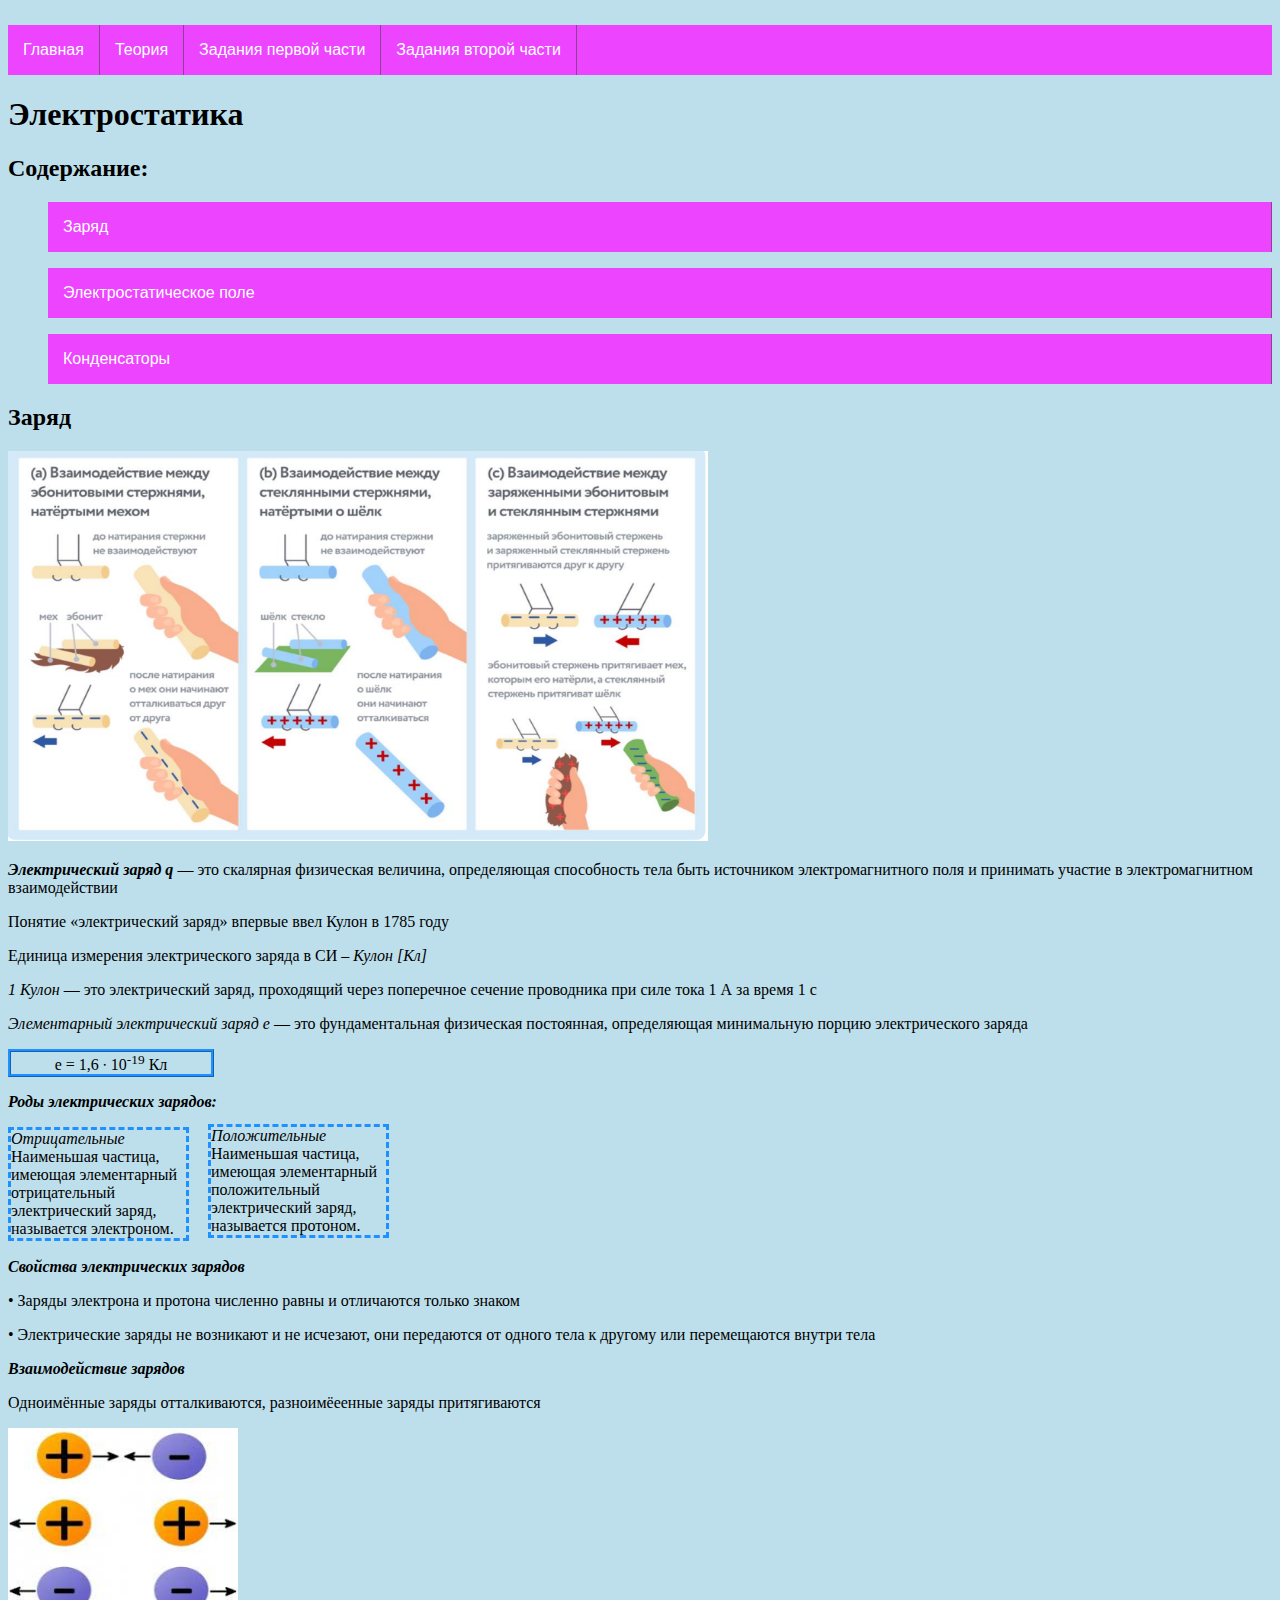
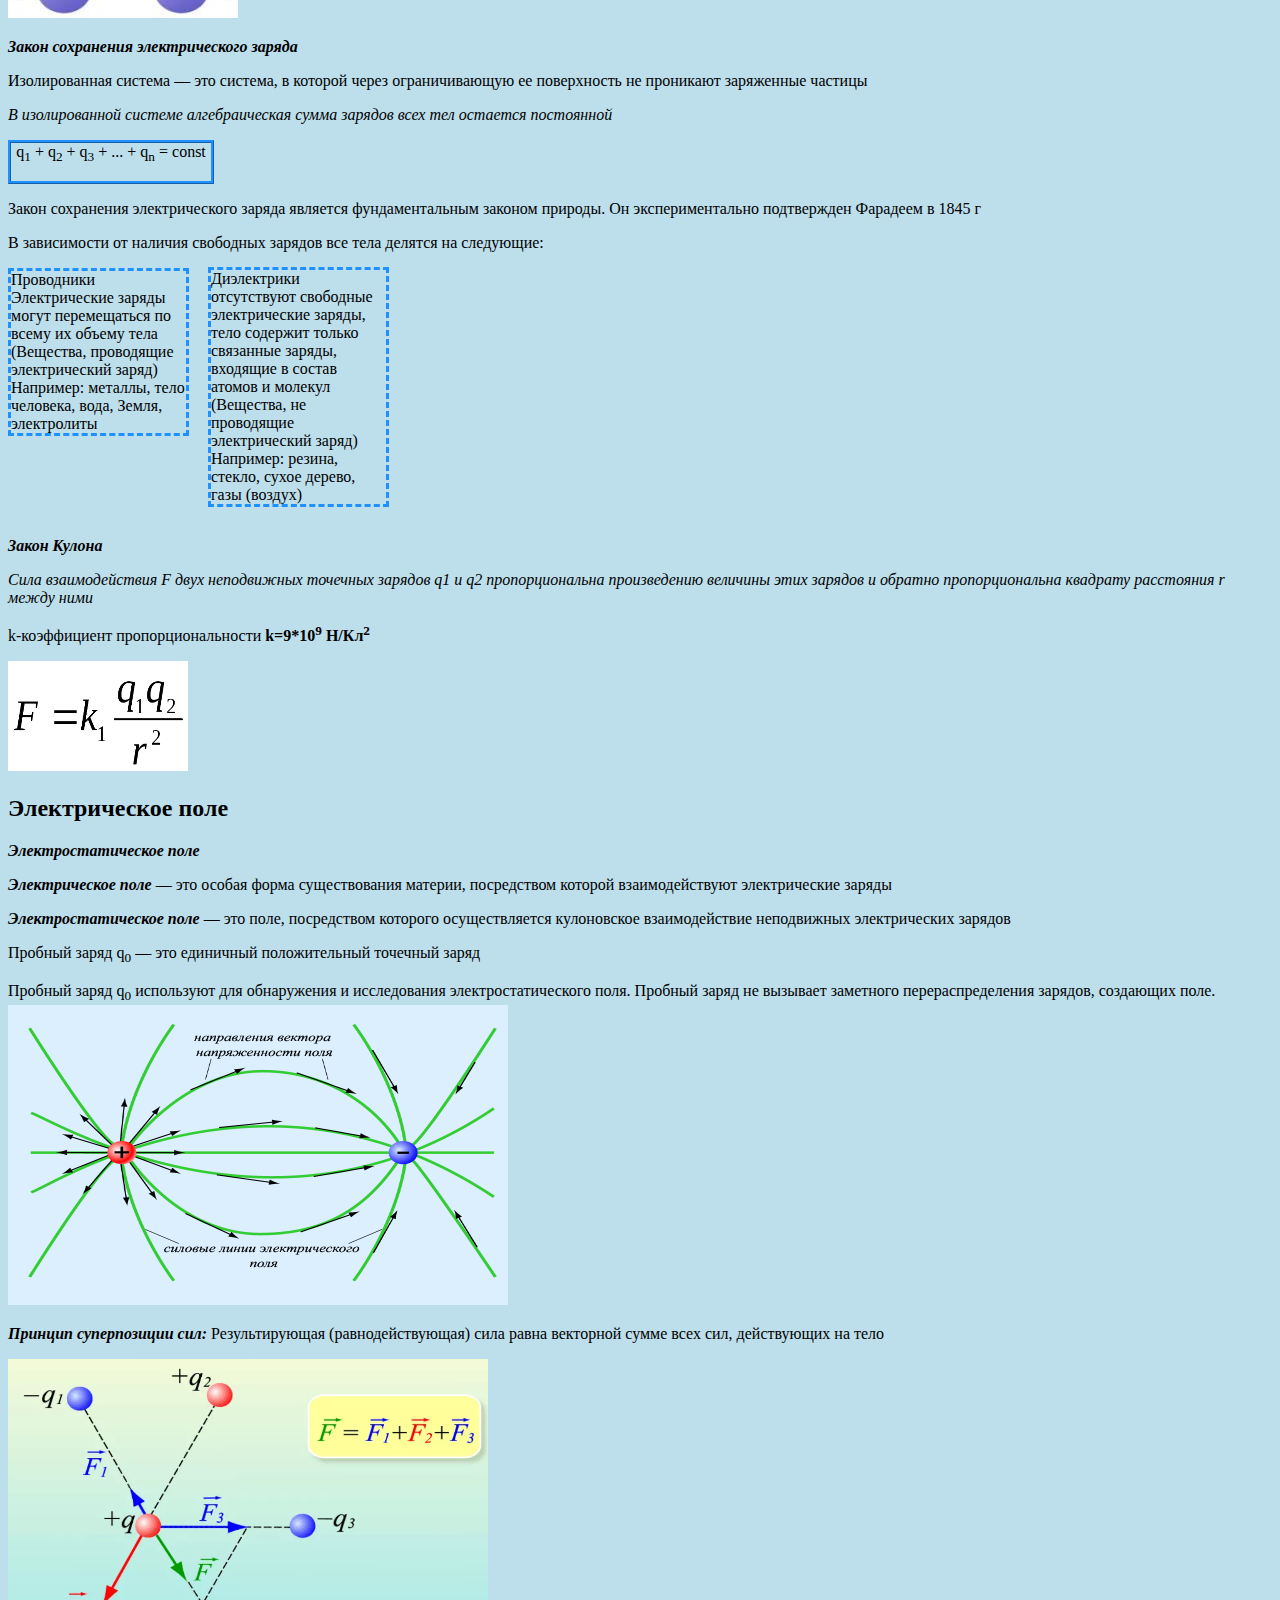
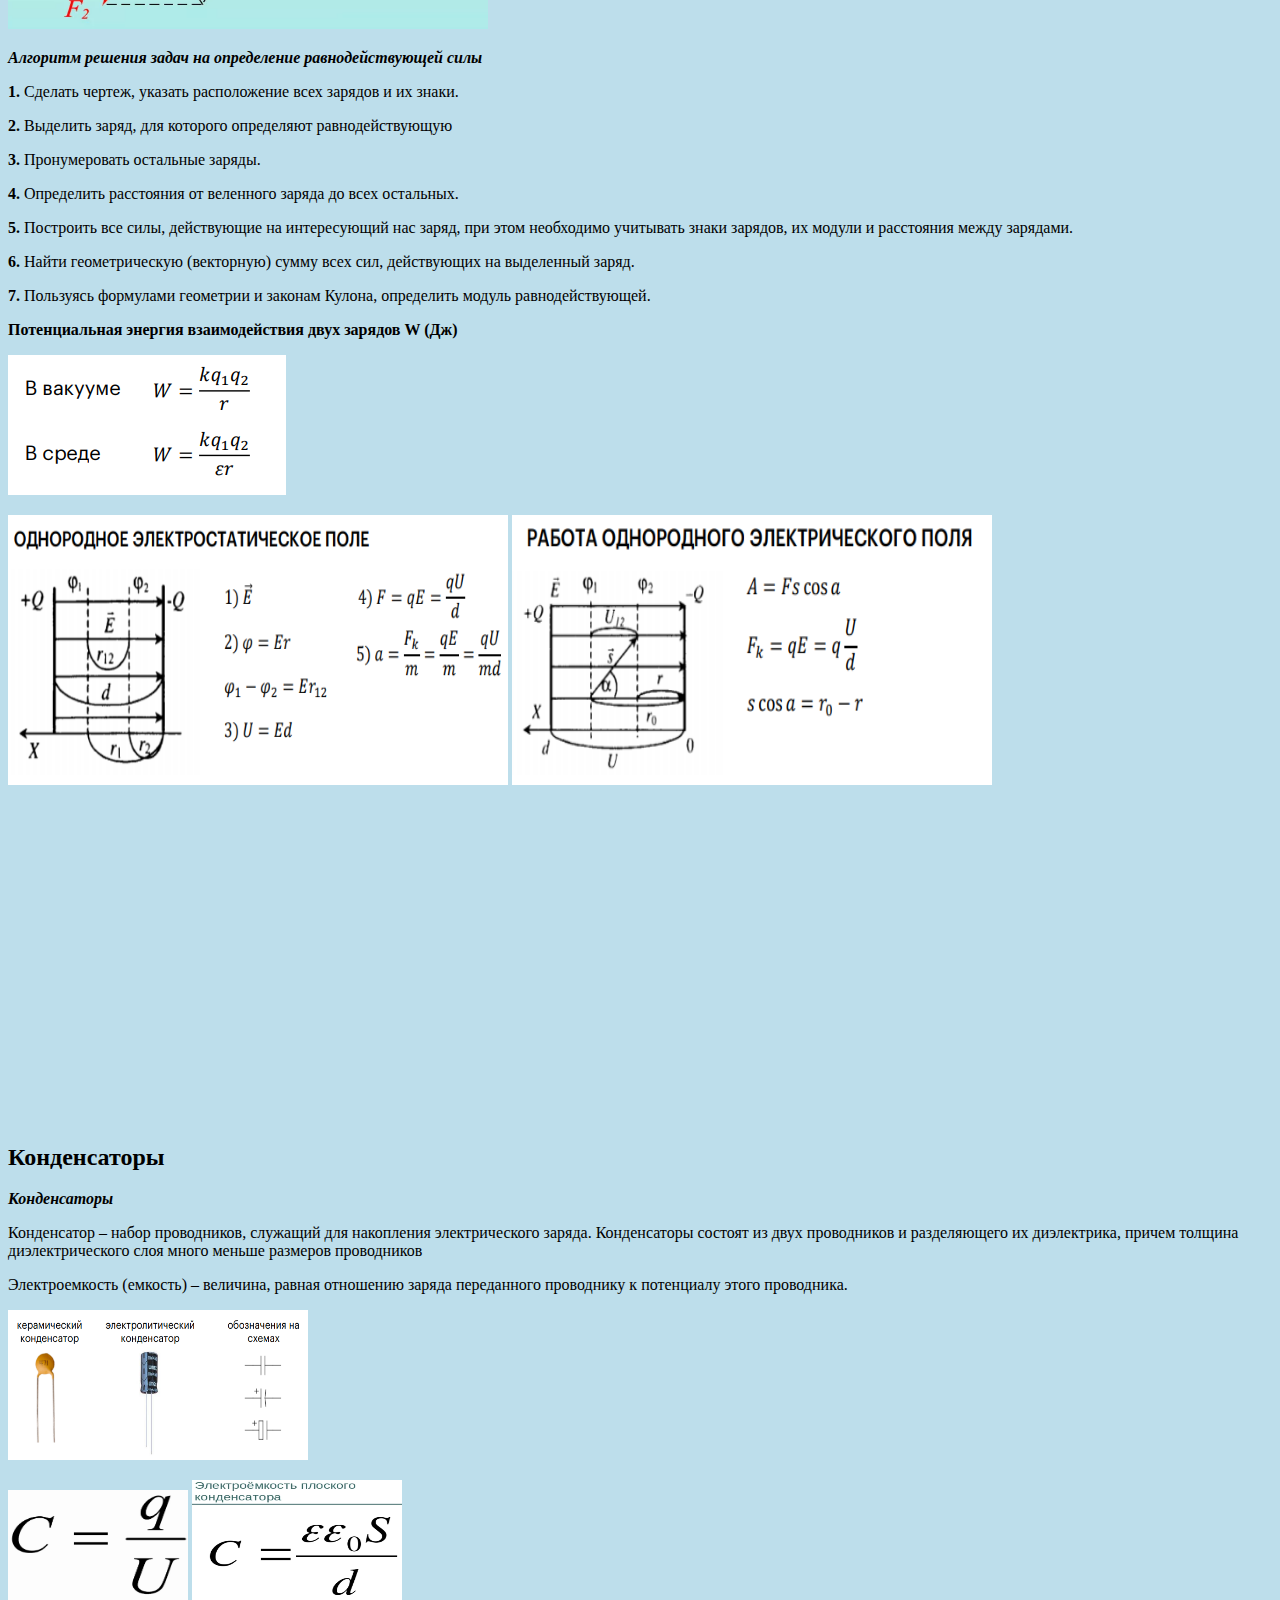
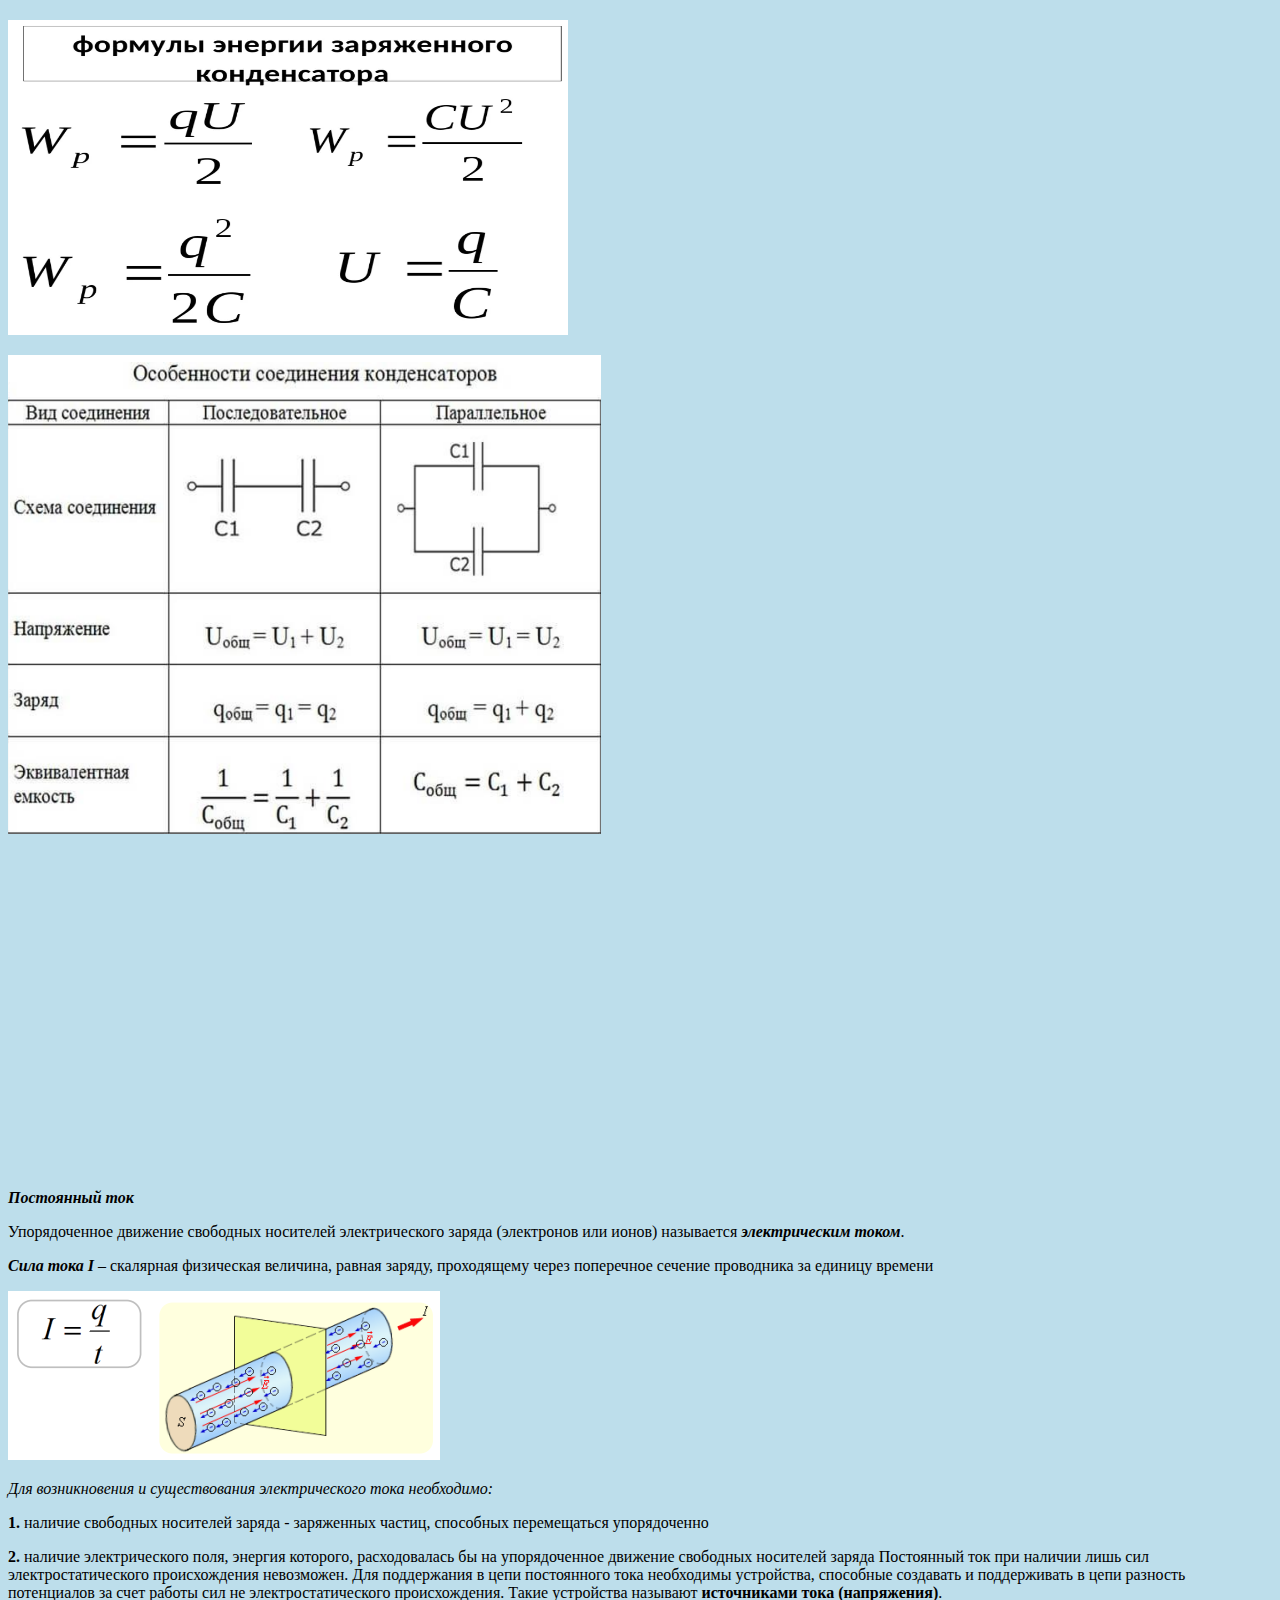
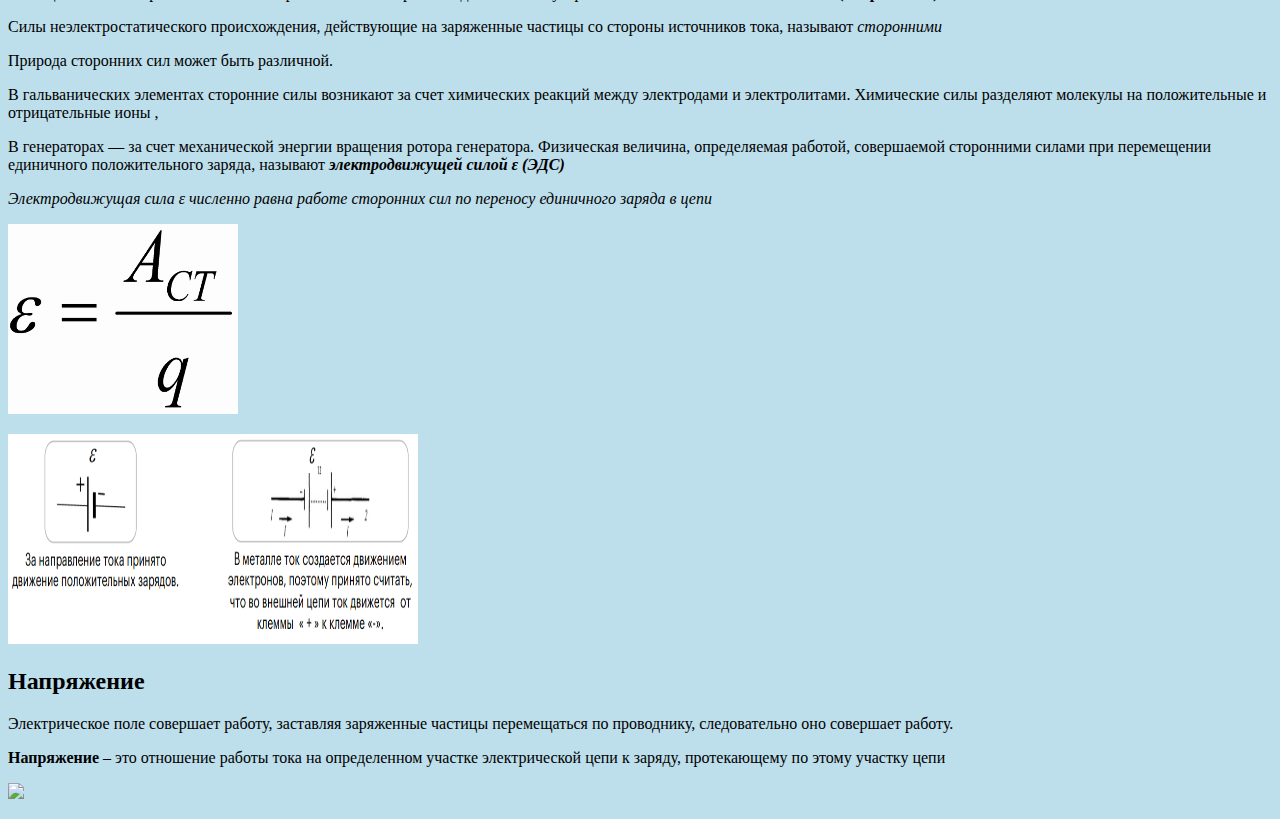
==== index1.html @ 97a40010 "Update index1.html" ====
<!DOCTYPE html>
<html>
<head>
    <meta http-equiv="Content-Type" content="text/html; charset=utf-8"> 
    <title>Теория по электричеству</title>
    <link rel="stylesheet" href="style.css">
</head>
<body> 
<ul id="navbar">
        <li><a href="index.html">Главная</a></li>
        <li><a href="index1.html">Теория</a></li>
        <li><a href="index2.html">Задания первой части</a></li>
        <li><a href="index3.html">Задания второй части</a></li>
    </ul>
    <h1>Электростатика</h1>
  <link rel="stylesheet" href="style1.css">
  <h2>Содержание:</h2>
  <ol>
    <p><a href="#zar">Заряд</a>
    <p><a href="#elic">Электростатическое поле</a>
    <p><a href="#kond">Конденсаторы</a>
  </ol>
   <p> <h2 id="zar">Заряд</h2>
<p><img src="электростатика 1.png" width="700" height="390">
<p><em><b>Электрический заряд q</b></em> — это скалярная физическая величина, определяющая
способность тела быть источником электромагнитного поля и принимать участие в
электромагнитном взаимодействии</p>
    <p>Понятие «электрический заряд» впервые ввел Кулон в 1785 году</p>
<p>Единица измерения электрического заряда в СИ – <em>Кулон [Кл]</em>
<p><em>1 Кулон</em> — это электрический заряд, проходящий через
поперечное сечение проводника при силе тока 1 А за время 1 с</p>
<p><em>Элементарный электрический заряд e</em> — это фундаментальная физическая постоянная,
определяющая минимальную порцию электрического заряда
    <p style="border:3px #1E90FF ridge; width: 200px; text-align:center;"> 
        е = 1,6 ∙ 10<sup>-19</sup> Кл </p> 
 <p style="align:center;"><em><b>Роды электрических зарядов:</b></em></p>
<p style="border:3px #1E90FF  dashed; width:175px;">
    <em>Отрицательные</em>
Наименьшая частица, имеющая элементарный отрицательный электрический заряд, называется электроном.</p>
<div class="max">
<p style="border:3px #1E90FF  dashed; width:175px;">
    <em>Положительные</em>
Наименьшая частица, имеющая элементарный положительный электрический заряд, называется протоном. </p> </div>
    <p> <em><b>Свойства электрических зарядов</b></em>
<p>• Заряды электрона и протона численно равны и отличаются только знаком
<p>• Электрические заряды не возникают и не исчезают, они передаются от одного тела
к другому или перемещаются внутри тела
    <p> <em><b> Взаимодействие зарядов</b></em>
    <p>Одноимённые заряды отталкиваются, разноимёеенные заряды притягиваются</p>
    <p><img src="заряд.jpg" width="230" height="190"></p>
<p><em><b>Закон сохранения электрического заряда</b></em>
<p>Изолированная система — это система, в которой через ограничивающую ее поверхность не проникают заряженные частицы<p>
<p><em>В изолированной системе алгебраическая сумма зарядов всех тел остается постоянной</em></p>
    <div class="formula">
        q<sub>1</sub> +  q<sub>2</sub> + q<sub>3</sub> + ... +  q<sub>n</sub> = const </p>
    </div>
<p> Закон сохранения электрического заряда является фундаментальным законом природы.
    Он экспериментально подтвержден Фарадеем в 1845 г</p>
<p> В зависимости от наличия свободных зарядов все тела делятся на следующие:</p>
<p style="border:3px #1E90FF  dashed; width:175px;"> 
        Проводники
Электрические заряды могут перемещаться по всему их объему
тела (Вещества, проводящие электрический заряд)
Например: металлы, тело человека, вода, Земля, электролиты 
        <div class="di">
    <p style="border:3px #1E90FF  dashed; width:175px;"> 
        Диэлектрики
    отсутствуют свободные электрические заряды, тело содержит
только связанные заряды, входящие в состав атомов и молекул
(Вещества, не проводящие электрический заряд)
Например: резина, стекло, сухое дерево, газы (воздух) </div>
 <p><em><b>Закон Кулона</b></em>
     <p><em> Сила взаимодействия F двух неподвижных точечных зарядов q1 и q2
пропорциональна произведению величины этих зарядов и обратно
         пропорциональна квадрату расстояния r между ними </em></p>
    <p>k-коэффициент пропорциональности <b>k=9*10<sup>9</sup> Н/Кл<sup>2</sup></b></p>
<img src="Кулон.png" width="180" height="110"></p>
    <h2 id="elic">Электрическое поле</h2>
    <p><em><b>Электростатическое поле </b></em>
    <p><em><b>Электрическое поле</b></em> — это особая форма существования материи, посредством которой
взаимодействуют электрические заряды
<p><em><b>Электростатическое поле</b></em> — это поле, посредством которого осуществляется
кулоновское взаимодействие неподвижных электрических зарядов
<p>Пробный заряд q<sub>0</sub> — это единичный положительный точечный заряд
    <p>Пробный заряд q<sub>0</sub> используют для
обнаружения и исследования
электростатического поля.
Пробный заряд не вызывает заметного
перераспределения зарядов, создающих поле.
<img src="напр2.png" width="500" height="300">
    <p><b><em>Принцип суперпозиции сил:</b></em> Результирующая (равнодействующая) сила равна векторной
сумме всех сил, действующих на тело
        <p><img src="принцип.png" width="480" height="270"></p>
    <p><em><b>Алгоритм решения задач на определение равнодействующей силы</b></em>
<p><b>1.</b> Сделать чертеж, указать расположение всех зарядов и их знаки.
<p><b>2.</b> Выделить заряд, для которого определяют равнодействующую
<p><b>3.</b> Пронумеровать остальные заряды.
<p><b>4.</b> Определить расстояния от веленного заряда до всех остальных.
<p><b>5.</b> Построить все силы, действующие на интересующий нас заряд, при этом необходимо
учитывать знаки зарядов, их модули и расстояния между зарядами.
<p><b>6.</b> Найти геометрическую (векторную) сумму всех сил, действующих на выделенный заряд.
<p><b>7.</b> Пользуясь формулами геометрии и законам Кулона, определить модуль
равнодействующей.
    <p><b>Потенциальная энергия взаимодействия двух 
        зарядов W (Дж)</b>
        <p><img src="потенц.png"></p>
   <p> <img src="одн1.png" width="500" height="270">
    <img src="одн2.png" width="480" height="270"> <p>
        <iframe width="560" height="315" src="https://www.youtube.com/embed/lWuOKFhNh_w" title="YouTube video player" frameborder="0" allow="accelerometer; autoplay; clipboard-write; encrypted-media; gyroscope; picture-in-picture; web-share" allowfullscreen></iframe>
        <iframe width="560" height="315" src="https://www.youtube.com/embed/Pi2WvTgN4KA" title="YouTube video player" frameborder="0" allow="accelerometer; autoplay; clipboard-write; encrypted-media; gyroscope; picture-in-picture; web-share" allowfullscreen></iframe>
        <h2 id="kond">Конденсаторы</h2>
        <p><em><b>Конденсаторы</b></em>
            <p>Конденсатор – набор проводников, служащий для накопления электрического заряда. 
                Конденсаторы состоят из двух проводников и разделяющего их диэлектрика, причем толщина диэлектрического слоя много меньше размеров проводников
             <p> Электроемкость (емкость) – величина, равная отношению заряда переданного проводнику к потенциалу этого проводника.
 <p><img src="конденсаторы.png"  width="300" height="150"> <p>
        <p><img src="фор.png" width="180" height="110">
        <img src="плоск.png" width="210" height="120"></p>
        <p><img src="энергия.png" width="560" height="315"></p>
       <p><img src="особенности.png"></p>
        <p><iframe width="560" height="315" src="https://www.youtube.com/embed/MQVqwCCME3Y" title="YouTube video player" frameborder="0" allow="accelerometer; autoplay; clipboard-write; encrypted-media; gyroscope; picture-in-picture; web-share" allowfullscreen></iframe>
        <p><em><b>Постоянный ток</em></b></p>
        <p> Упорядоченное движение свободных носителей электрического заряда (электронов или
ионов) называется <em><b>электрическим током</b></em>.
<p><em><b>Сила тока I </b></em>– скалярная физическая величина, равная заряду, проходящему через
    поперечное сечение проводника за единицу времени</p>
        <p><img src="ст.png"></p>
        <p><em>Для возникновения и существования электрического тока необходимо:</em>
<p><b>1.</b> наличие свободных носителей заряда - заряженных частиц, способных
перемещаться упорядоченно
<p><b>2.</b> наличие электрического поля, энергия которого, расходовалась бы на
упорядоченное движение свободных носителей заряда
Постоянный ток при наличии лишь сил электростатического происхождения
невозможен.
Для поддержания в цепи постоянного тока необходимы устройства, способные
создавать и поддерживать в цепи разность потенциалов за счет работы сил не
электростатического происхождения.
    Такие устройства называют <b>источниками тока (напряжения)</b>.
    <p>Силы неэлектростатического происхождения, действующие на заряженные частицы со
        стороны источников тока, называют <em>сторонними</em>
    <p>Природа сторонних сил может быть различной.
<p>В гальванических элементах сторонние силы возникают за счет химических реакций между
электродами и электролитами. Химические силы разделяют молекулы на положительные и
отрицательные ионы ,
<p>В генераторах — за счет механической энергии вращения ротора генератора.
    Физическая величина, определяемая работой, совершаемой сторонними силами при
перемещении единичного положительного заряда, называют <em><b>электродвижущей силой ε
    (ЭДС)</b></em>
<p><em>Электродвижущая сила ε численно равна работе сторонних сил по переносу единичного
    заряда в цепи</em></p>
       <p><img src="эдс.png" width="230" height="190">
            <p><img src="ист.png" width="410" height="210"></p>
<h2>Напряжение</h2>
<p>Электрическое поле совершает работу, заставляя заряженные частицы перемещаться по
проводнику, следовательно оно совершает работу.
<p><b>Напряжение</b> – это отношение работы тока на определенном участке электрической цепи
к заряду, протекающему по этому участку цепи
      <p><img src="наф.png">
 </body>
</html>
---- style.css ----
body{
  background:hsl(196, 53%, 83%);
}

ul {
  list-style: none; /*убираем маркеры списка*/
  margin: 0; /*убираем отступы*/
  padding-left: 0; /*убираем отступы*/
  margin-top:25px; /*делаем отступ сверху*/
  background:#ec44ff; /*добавляем фон всему меню (заменив этот параметр, вы поменяете цвет всего меню)*/
  height: 50px; /*задаем высоту*/
}
a {
  text-decoration: none; /*убираем подчеркивание текста ссылок*/
  background:#ec44ff; /*добавляем фон к пункту меню (заменив этот параметр, вы поменяете цвет всех пунктов меню)*/
  color:#fff; /*меняем цвет ссылок*/
  padding:0px 15px; /*добавляем отступ*/
  font-family: arial; /*меняем шрифт*/
  line-height:50px; /*ровняем меню по вертикали*/
  display: block; 
  border-right: 1px solid #89448e; /*добавляем бордюр справа*/
  -moz-transition: all 0.3s 0.01s ease; /*делаем плавный переход*/
  -o-transition: all 0.3s 0.01s ease;
  -webkit-transition: all 0.3s 0.01s ease;
}
a:hover {
  background:#c409c7;/*добавляем эффект при наведении*/
}
li {
  float:left; /*Размещаем список горизонтально для реализации меню*/
}
text {
  <font face="Verdana" size="8">
  <font>
}
.di {
  margin: -185px 200px 30px
}
.pol {
  margin: -306x 400px 20px
}

.max {
  margin: -133px 200px 20px
}
.formula {
  border:3px #1E90FF ridge; 
  width: 200px; 
  text-align:center;
}
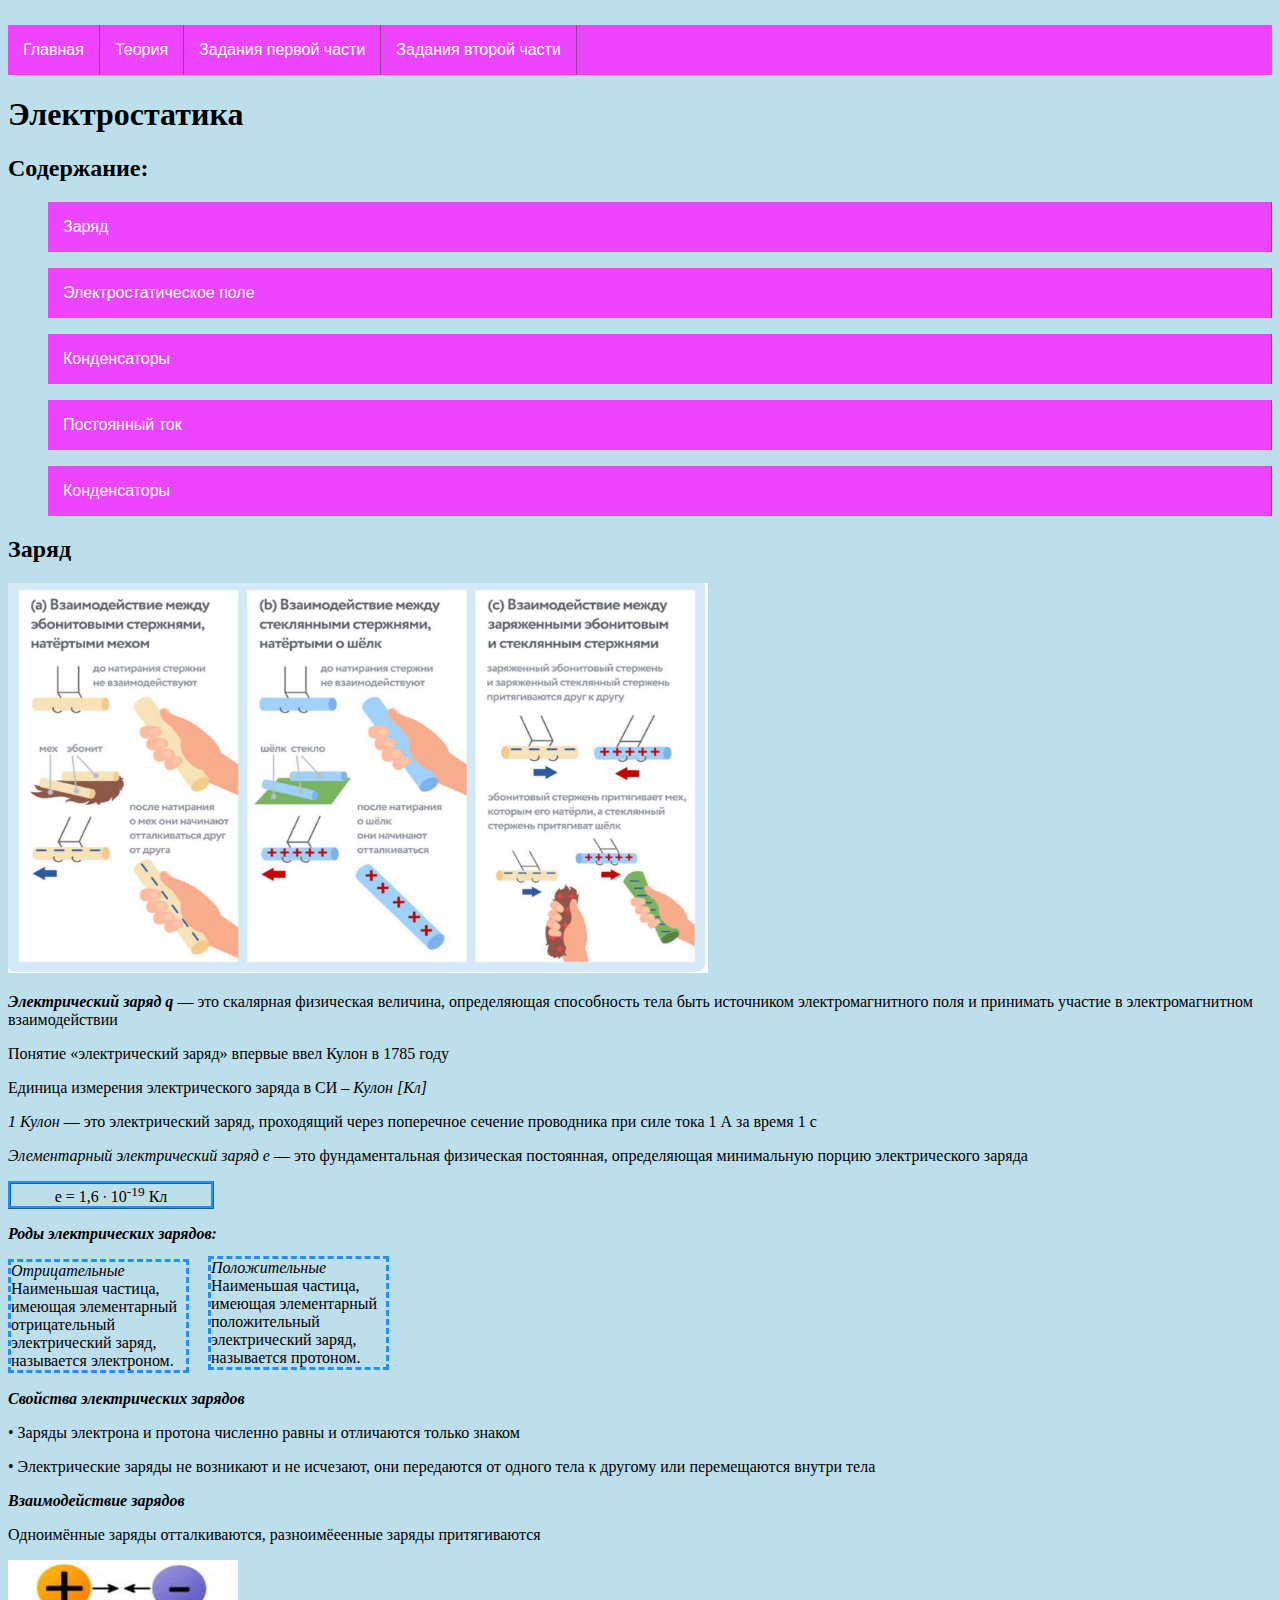
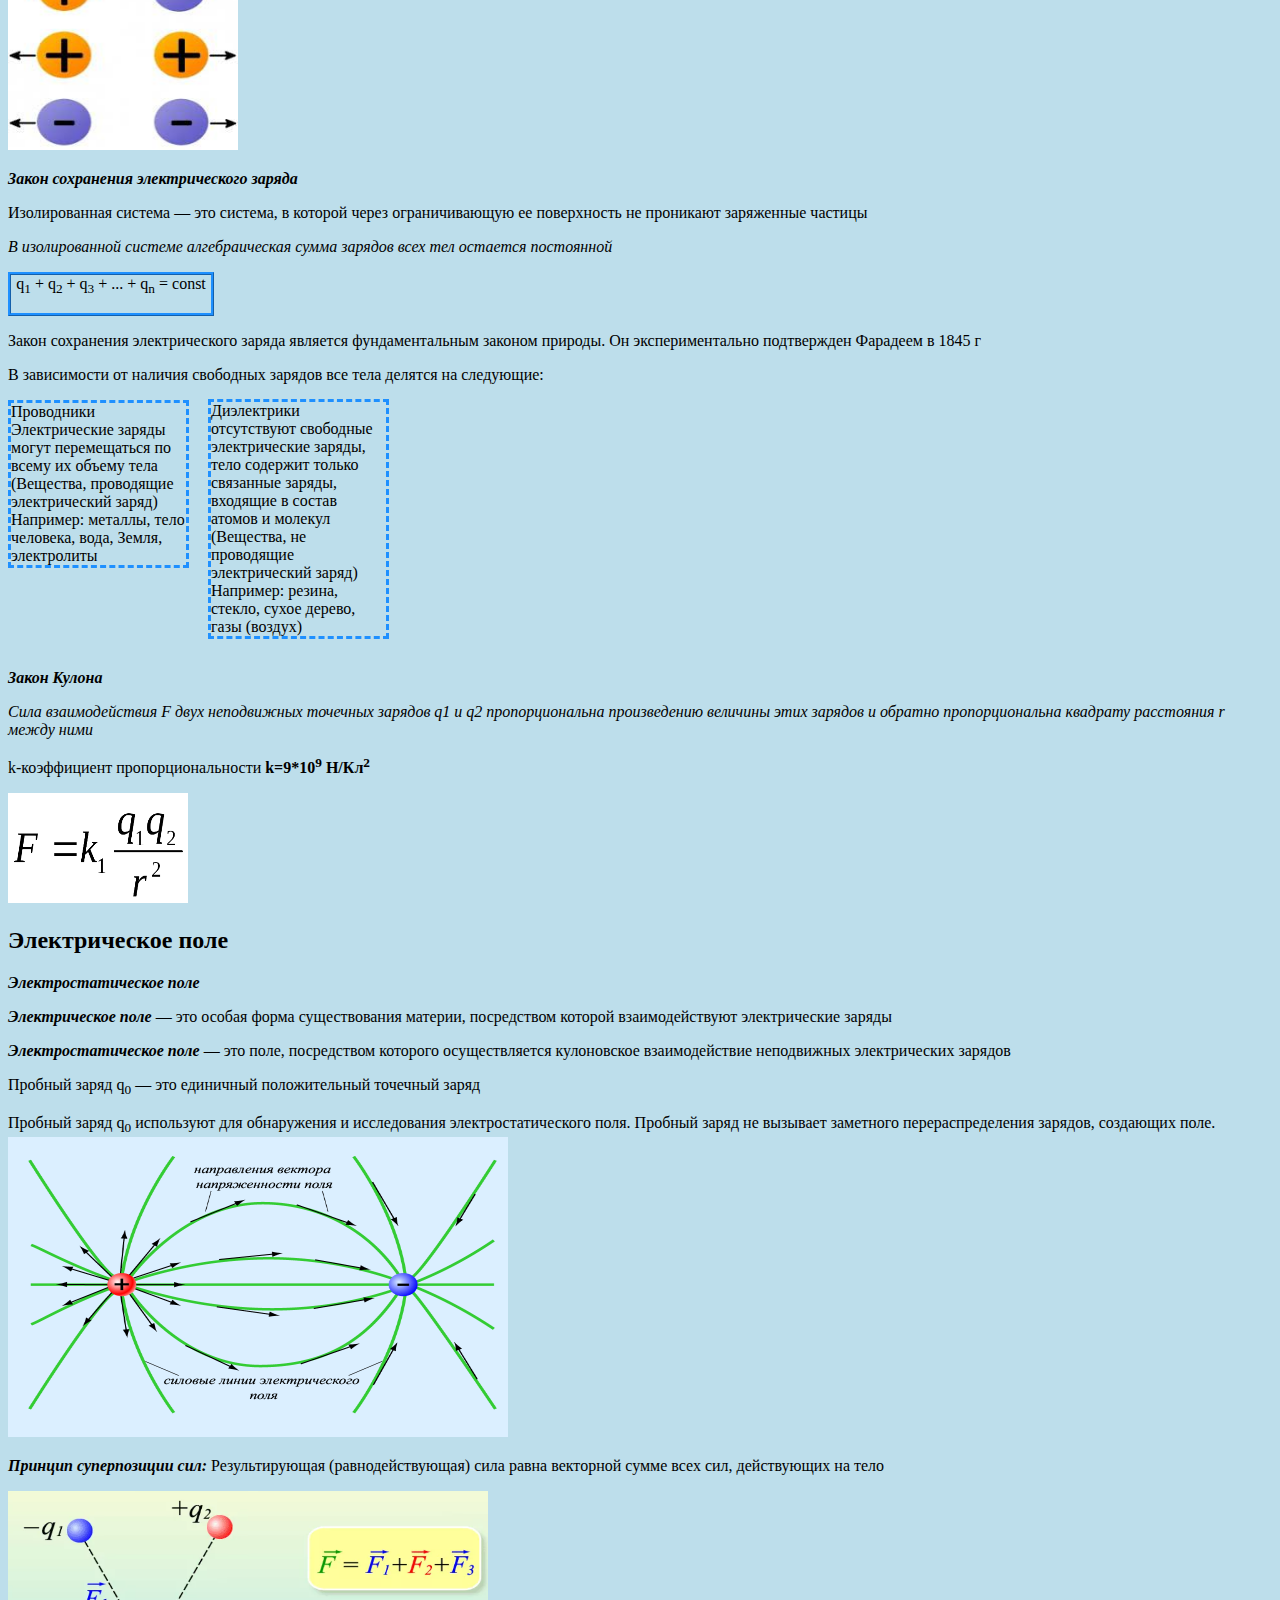
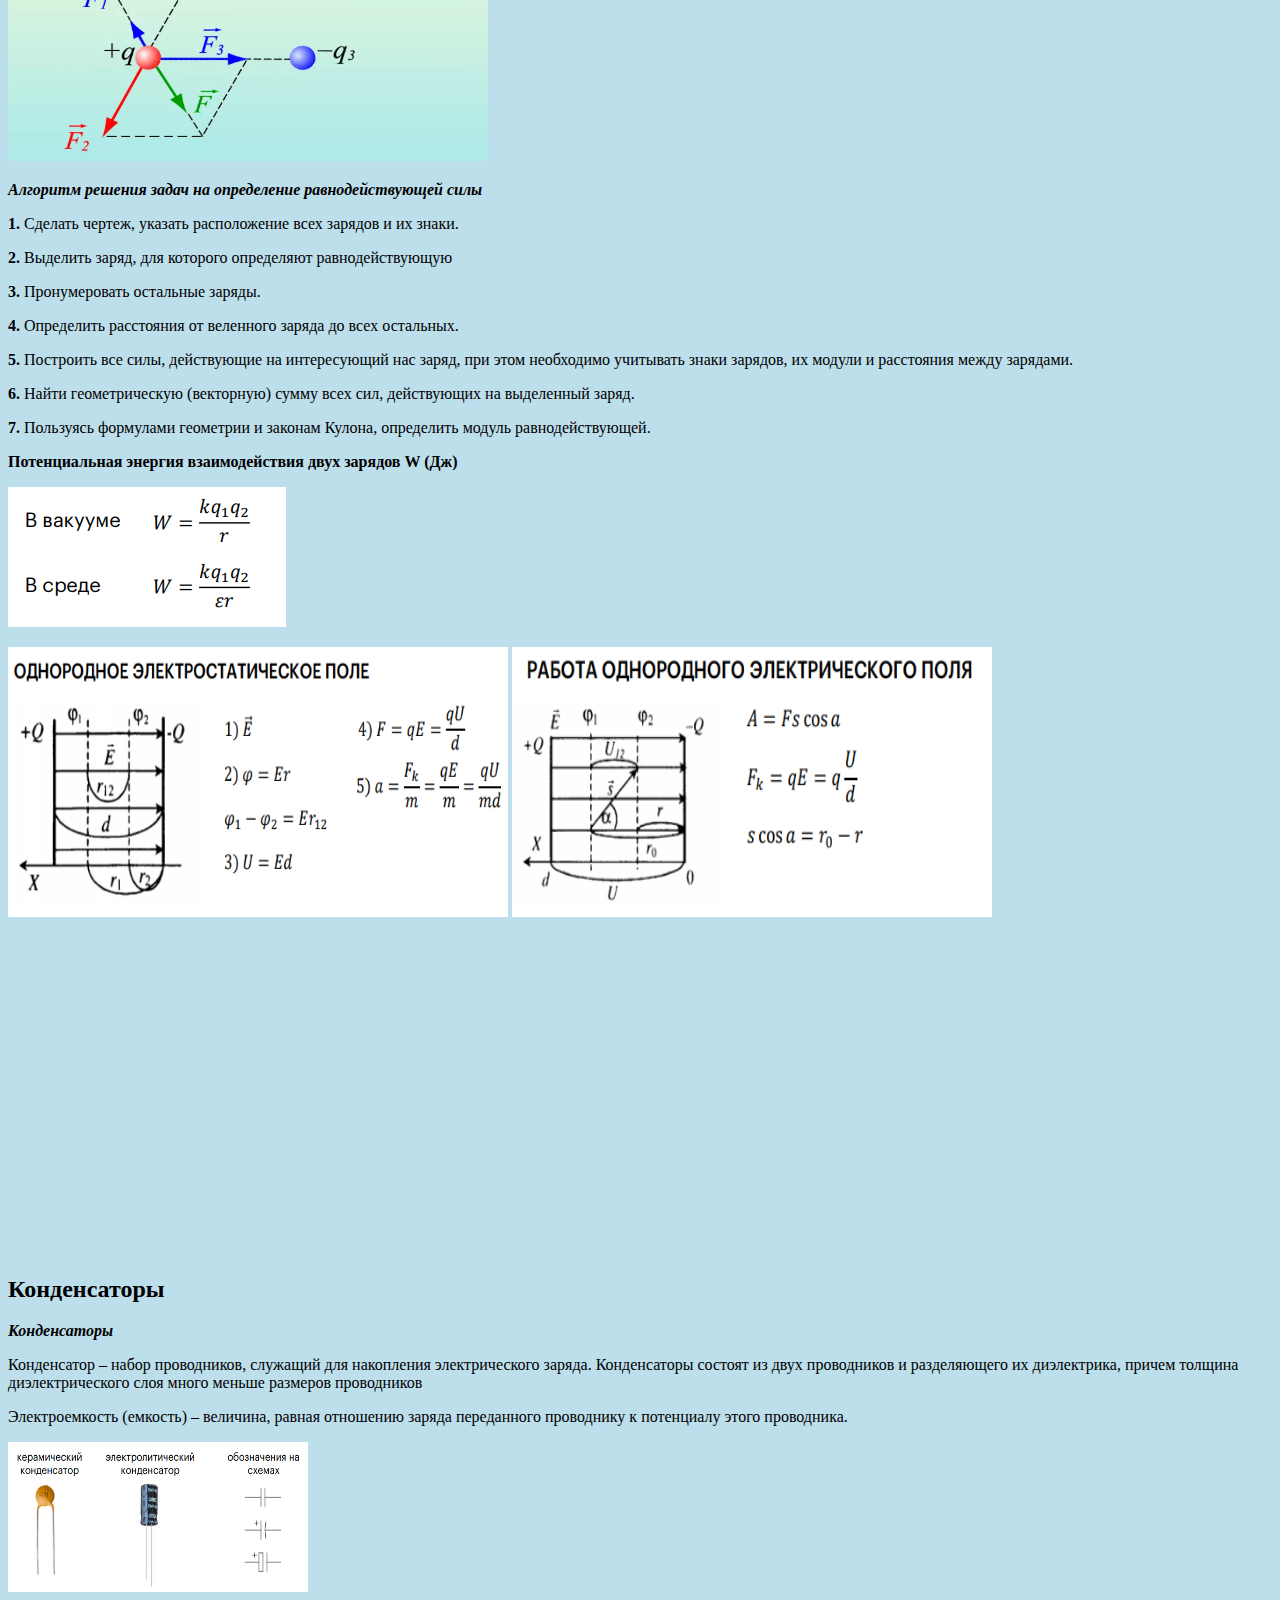
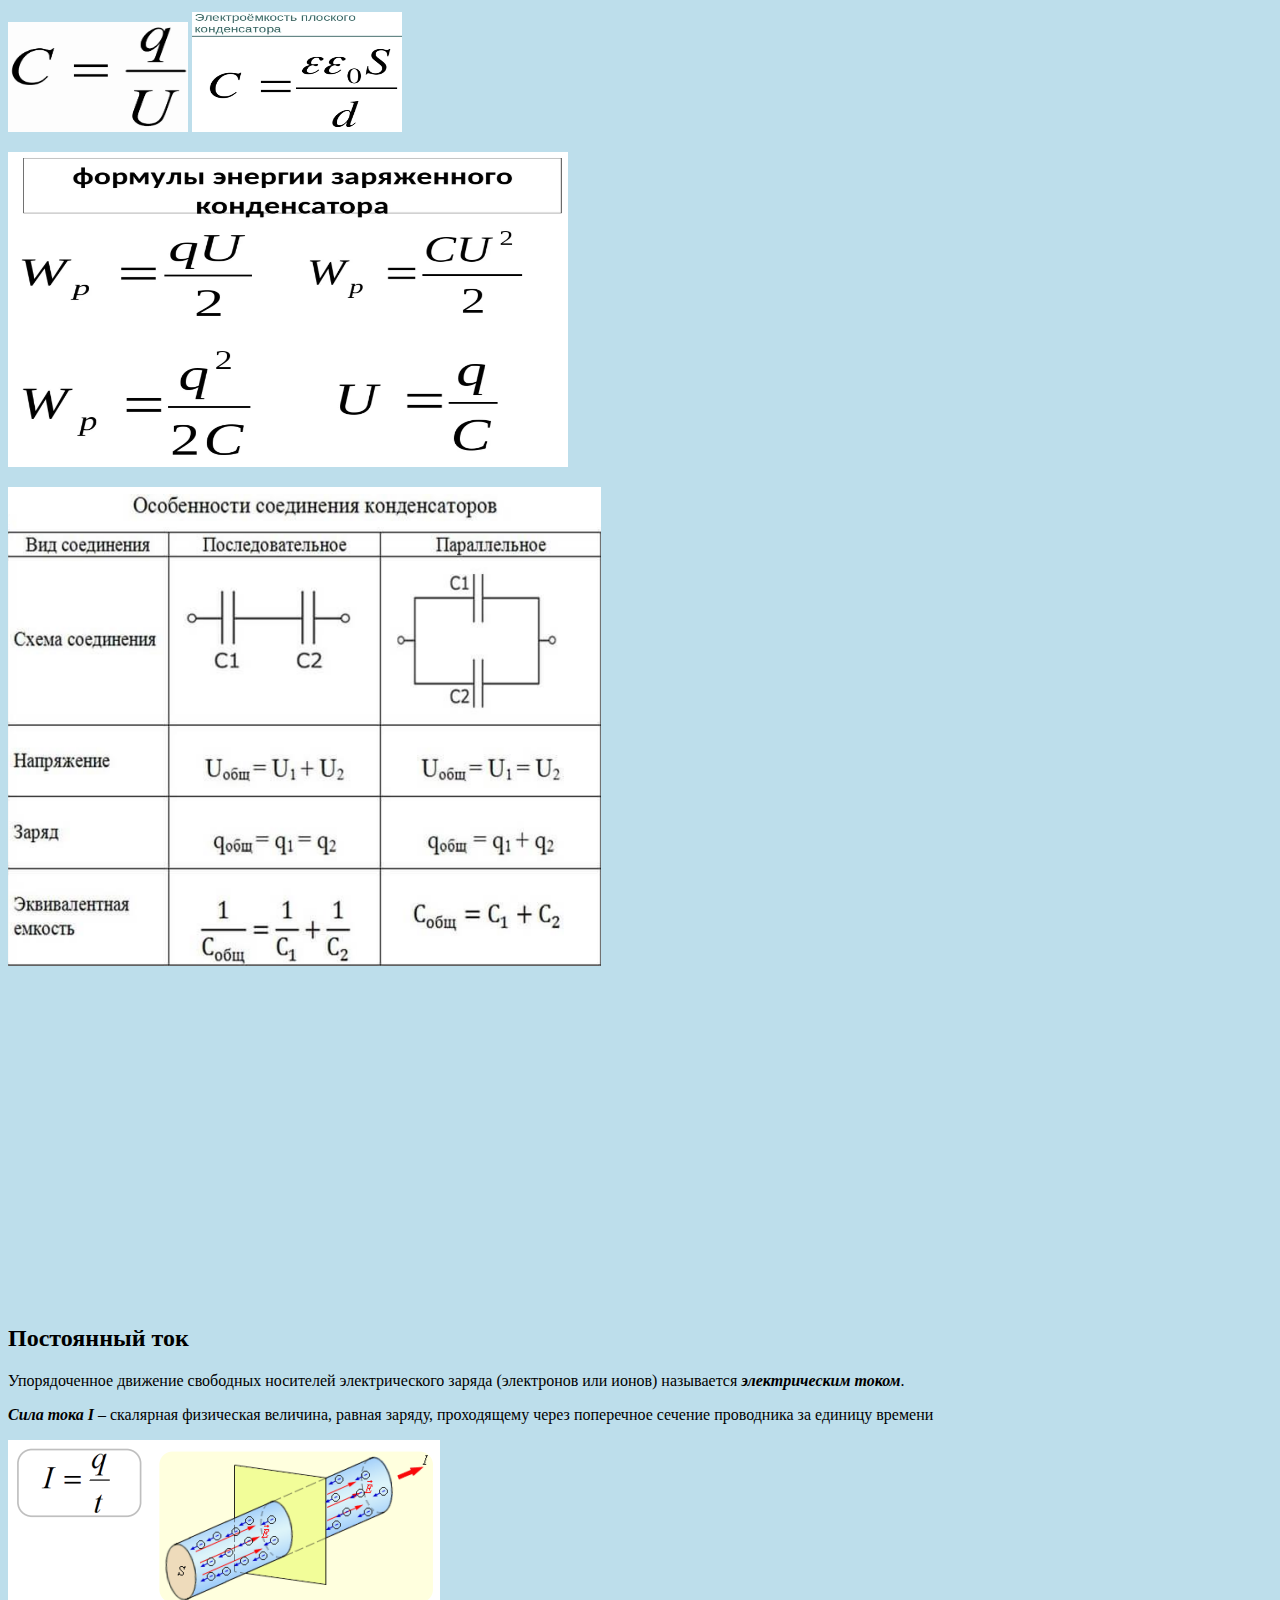
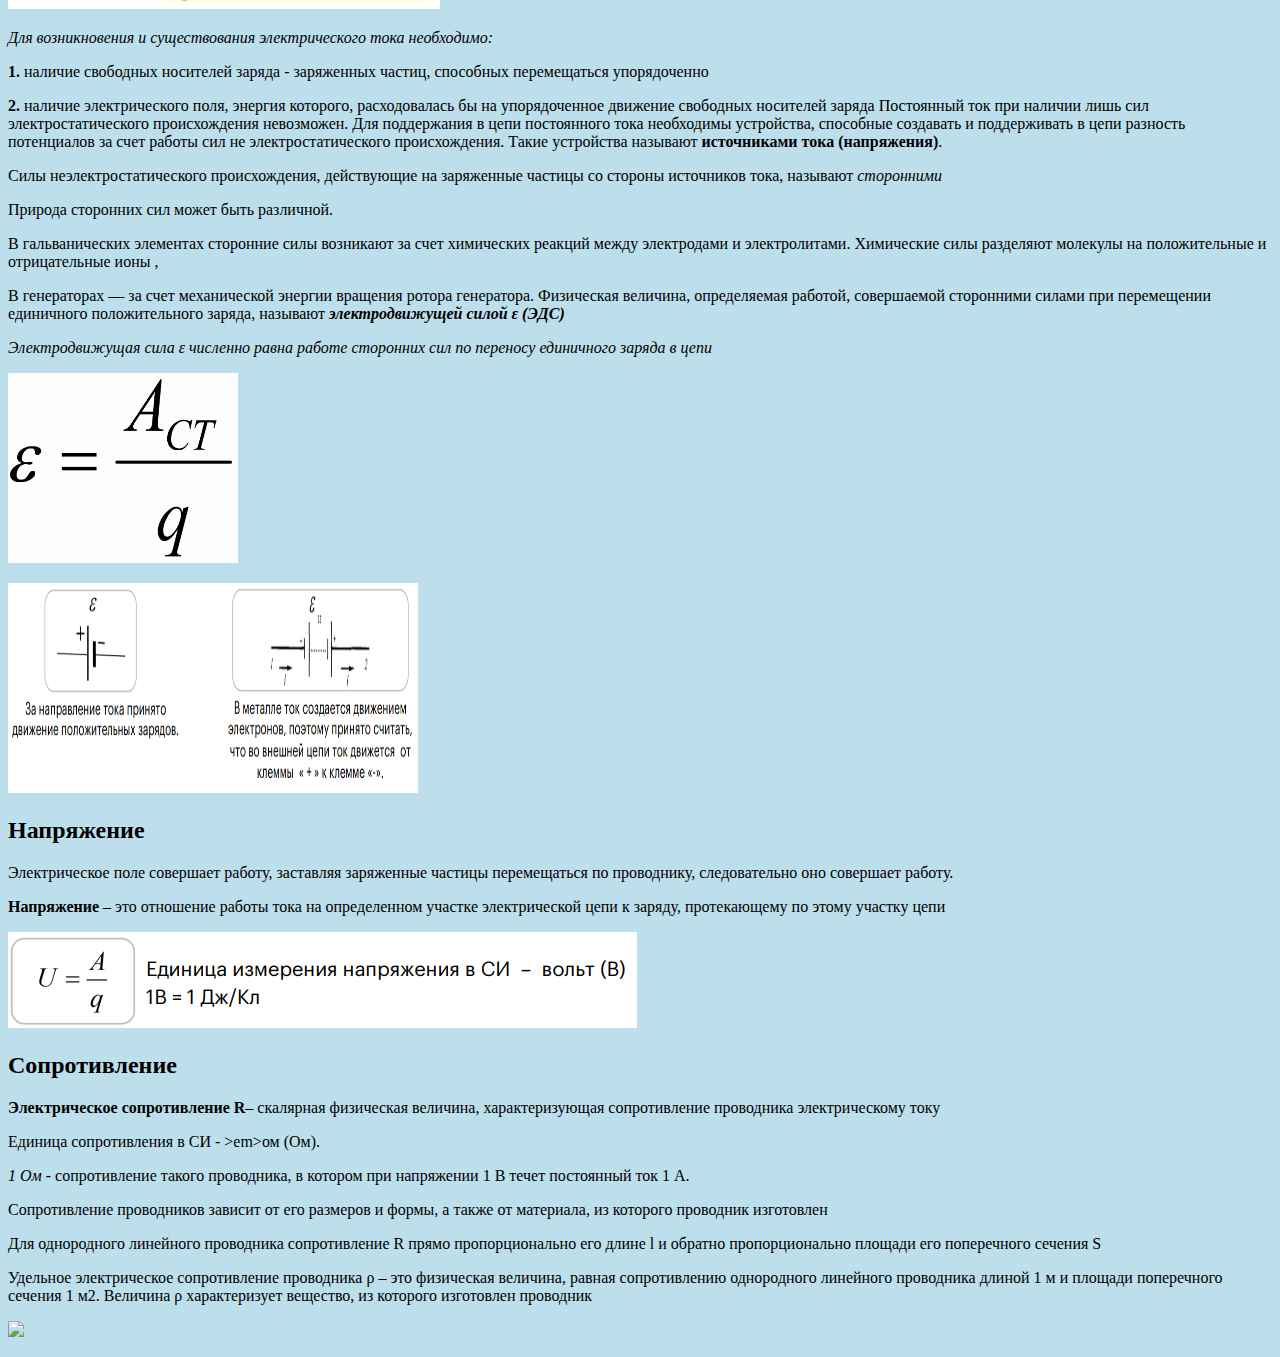
==== commit 1d481946: "Update index1.html" ====
--- a/index1.html
+++ b/index1.html
@@ -18,6 +18,8 @@
   <ol>
     <p><a href="#zar">Заряд</a>
     <p><a href="#elic">Электростатическое поле</a>
+    <p><a href="#kond">Конденсаторы</a>
+    <p><a href="#post">Постоянный ток</a>
     <p><a href="#kond">Конденсаторы</a>
   </ol>
    <p> <h2 id="zar">Заряд</h2>
@@ -119,7 +121,7 @@
         <p><img src="энергия.png" width="560" height="315"></p>
        <p><img src="особенности.png"></p>
         <p><iframe width="560" height="315" src="https://www.youtube.com/embed/MQVqwCCME3Y" title="YouTube video player" frameborder="0" allow="accelerometer; autoplay; clipboard-write; encrypted-media; gyroscope; picture-in-picture; web-share" allowfullscreen></iframe>
-        <p><em><b>Постоянный ток</em></b></p>
+        <h2 id="post">Постоянный ток</h2>
         <p> Упорядоченное движение свободных носителей электрического заряда (электронов или
 ионов) называется <em><b>электрическим током</b></em>.
 <p><em><b>Сила тока I </b></em>– скалярная физическая величина, равная заряду, проходящему через
@@ -156,5 +158,20 @@
 <p><b>Напряжение</b> – это отношение работы тока на определенном участке электрической цепи
 к заряду, протекающему по этому участку цепи
       <p><img src="наф.png">
+<h2>Сопротивление</h2>
+<p><b>Электрическое сопротивление R</b>– скалярная физическая величина, характеризующая
+сопротивление проводника электрическому току
+   <p> Единица сопротивления в СИ - >em>ом (Ом)</em>. 
+<p><em>1 Ом</em> - сопротивление такого проводника, в котором при напряжении 1 В течет постоянный
+ток 1 А.
+<p>Сопротивление проводников зависит от его размеров и формы, а также от материала, из
+которого проводник изготовлен
+    <p>Для однородного линейного проводника сопротивление R прямо пропорционально
+его длине l и обратно пропорционально площади его поперечного сечения S
+        <p>Удельное электрическое сопротивление проводника ρ – это физическая величина,
+равная сопротивлению однородного линейного проводника длиной 1 м и площади
+поперечного сечения 1 м2.
+Величина ρ характеризует вещество, из которого изготовлен проводник
+      <p><img src="сопр.png">      
  </body>
 </html>
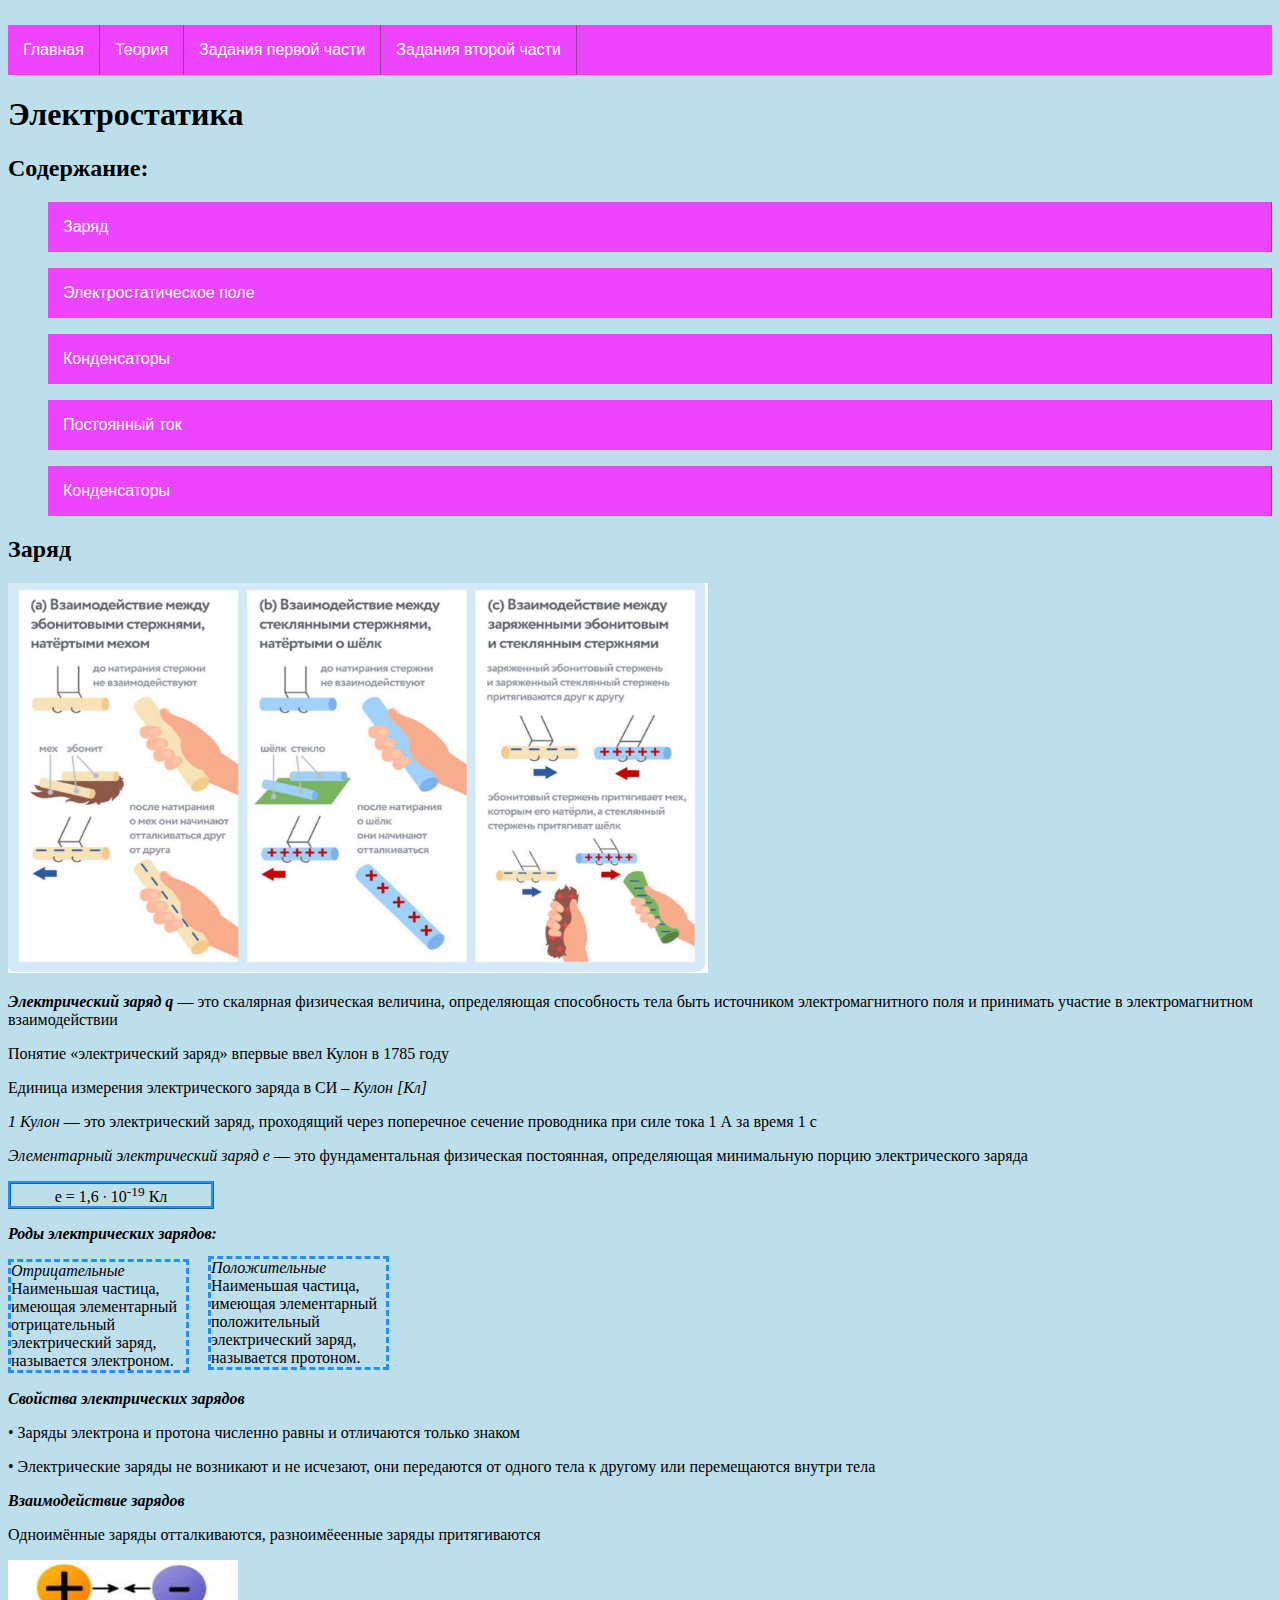
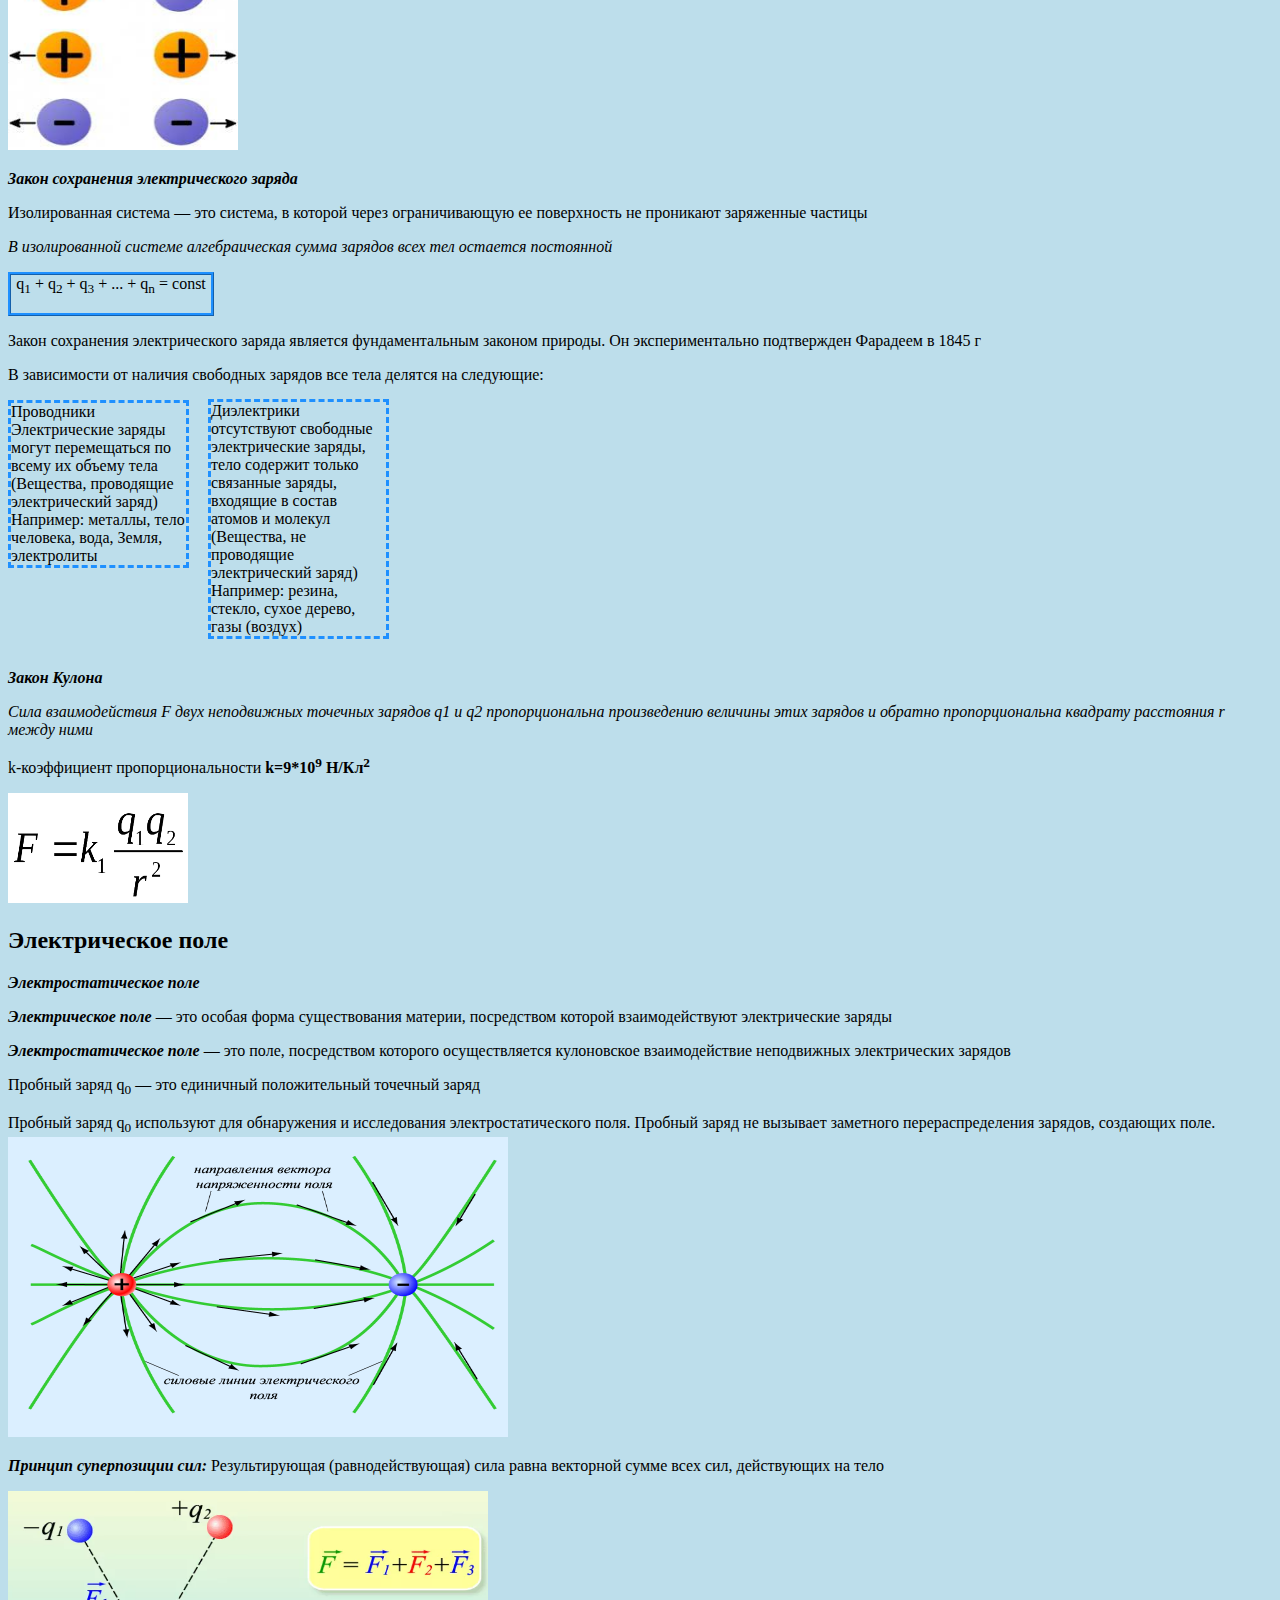
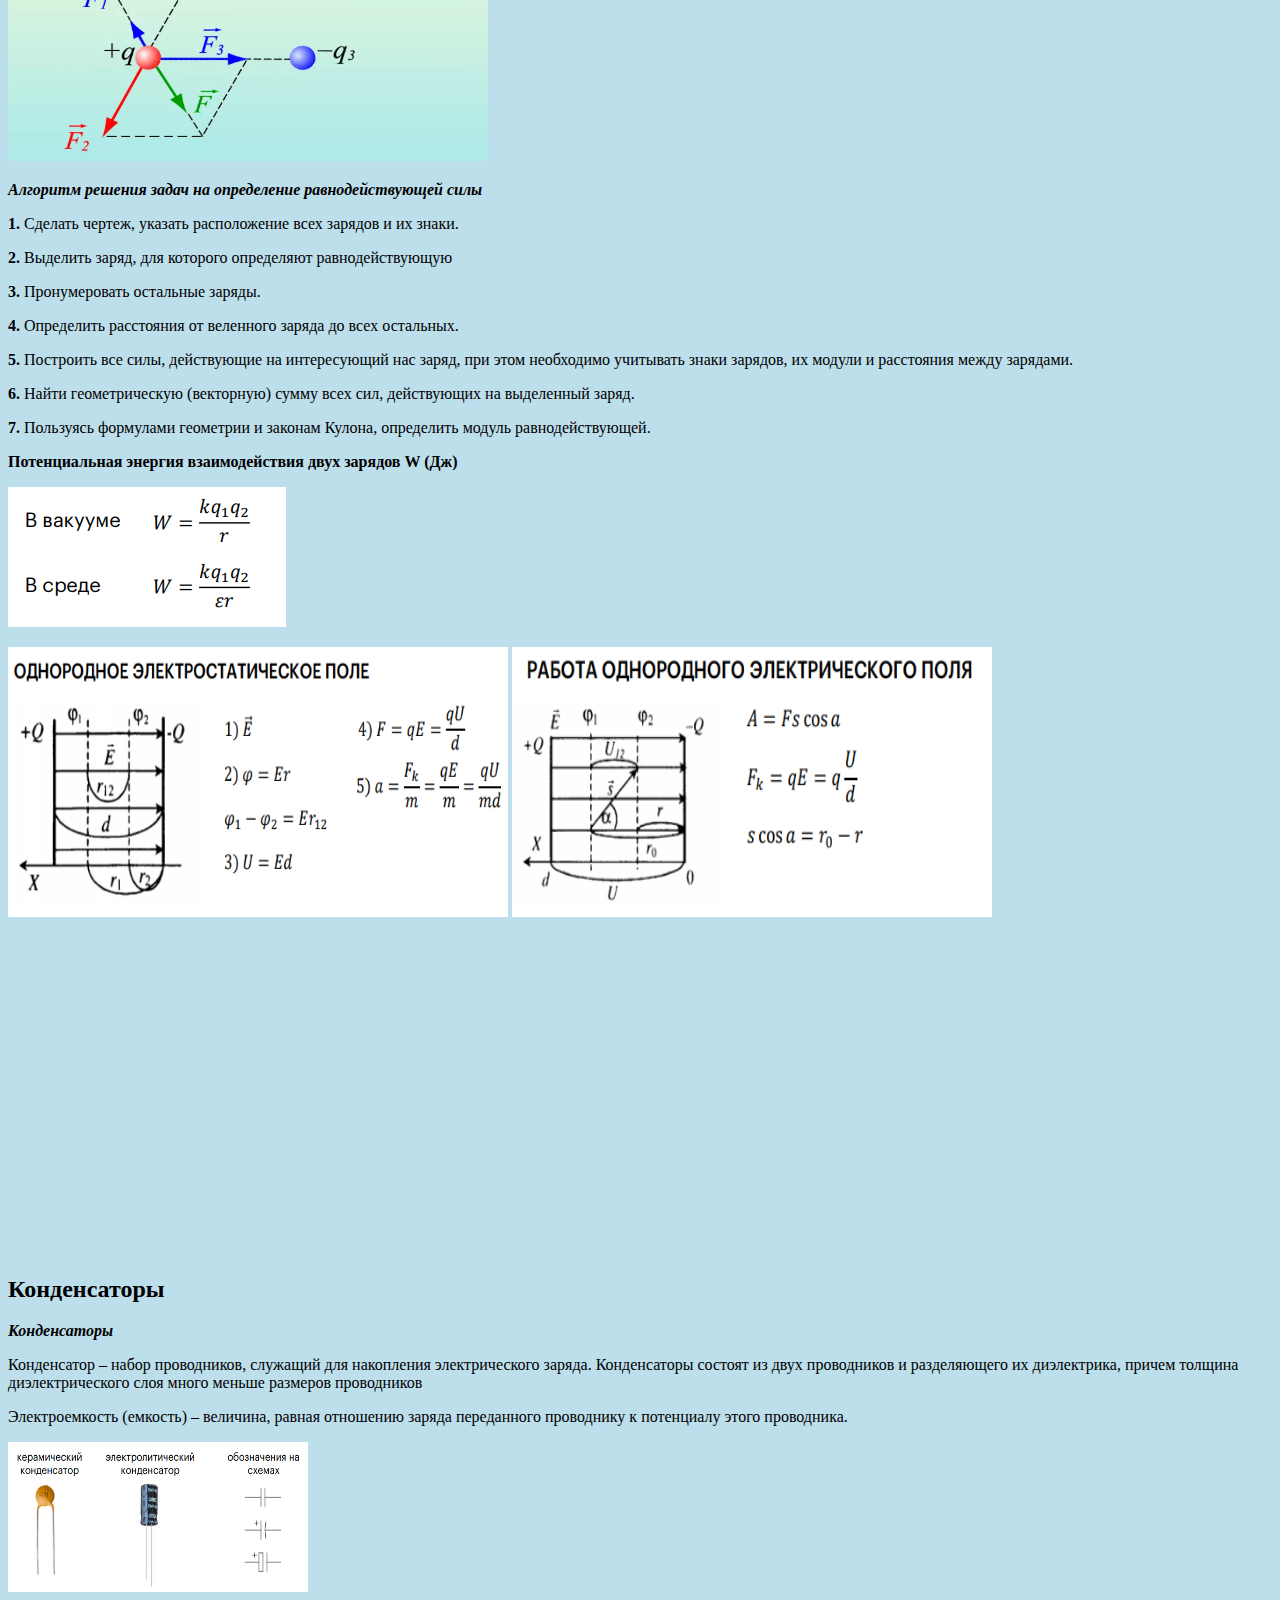
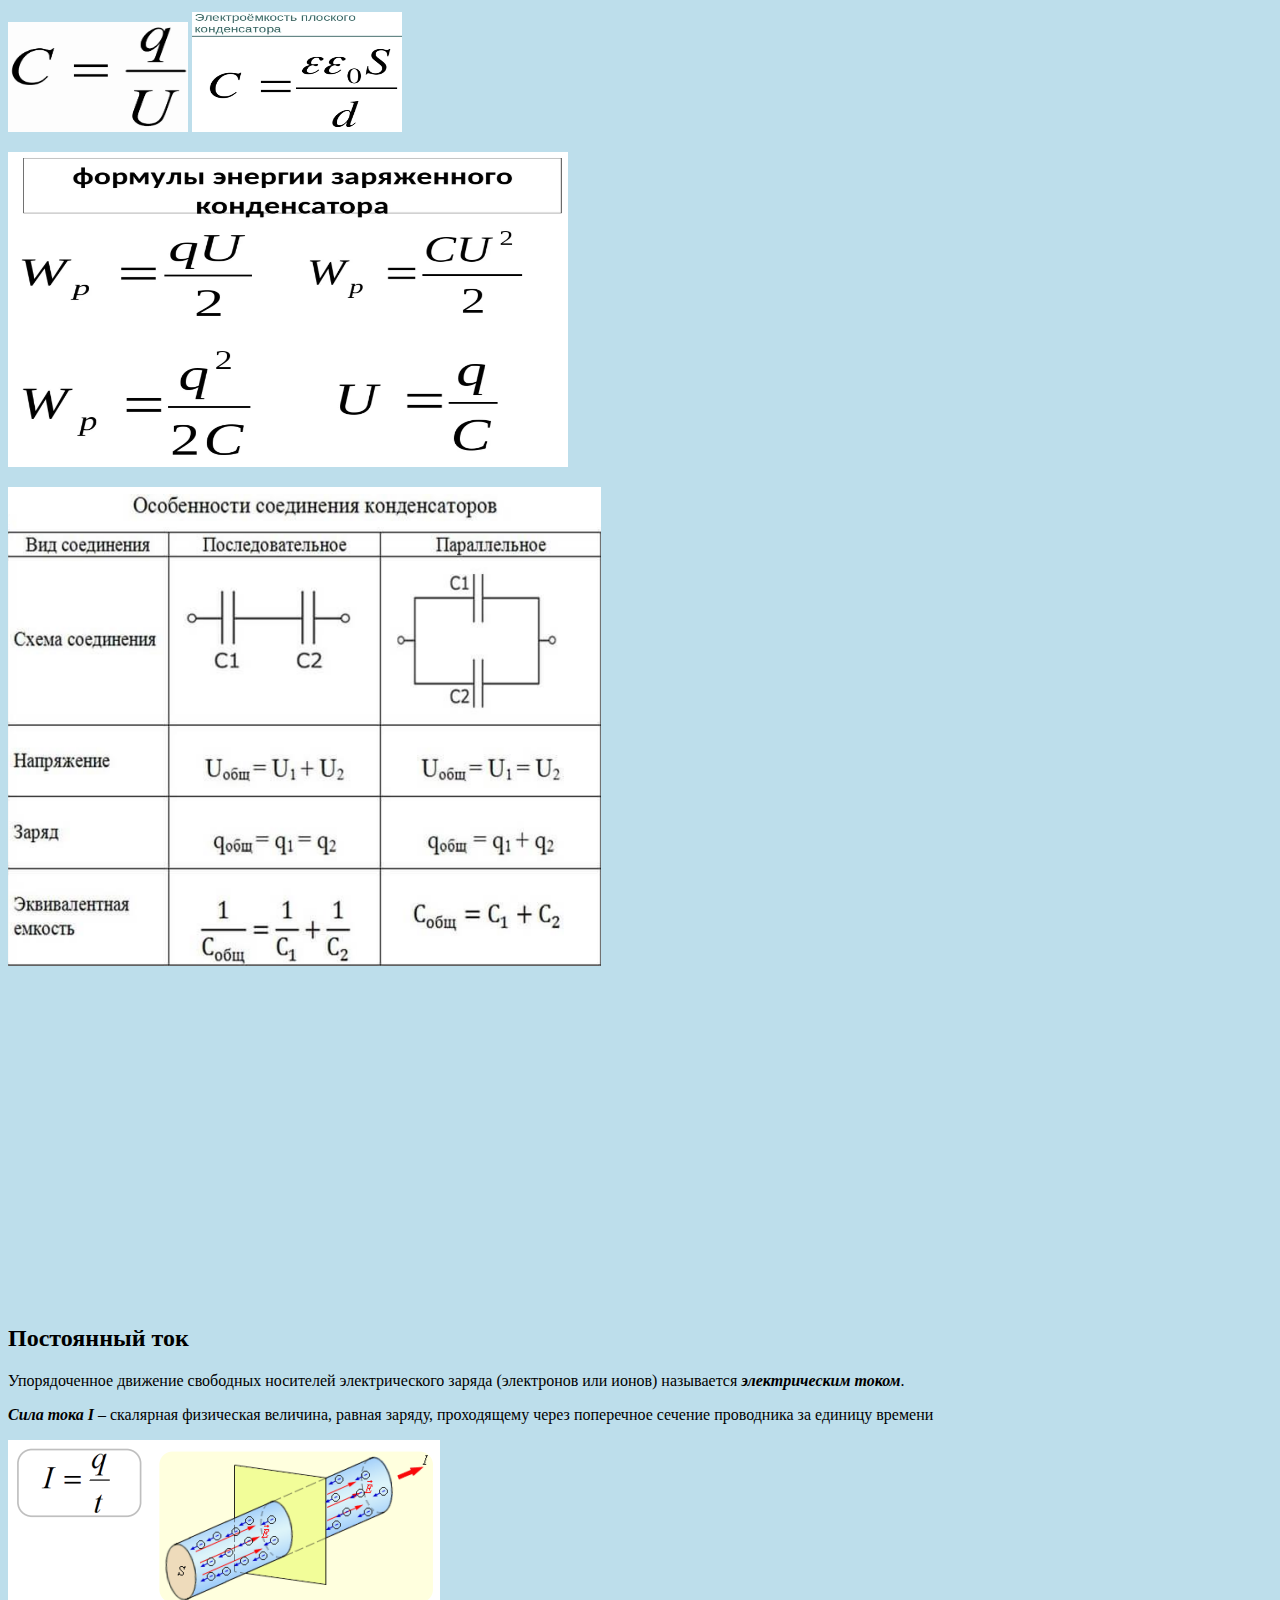
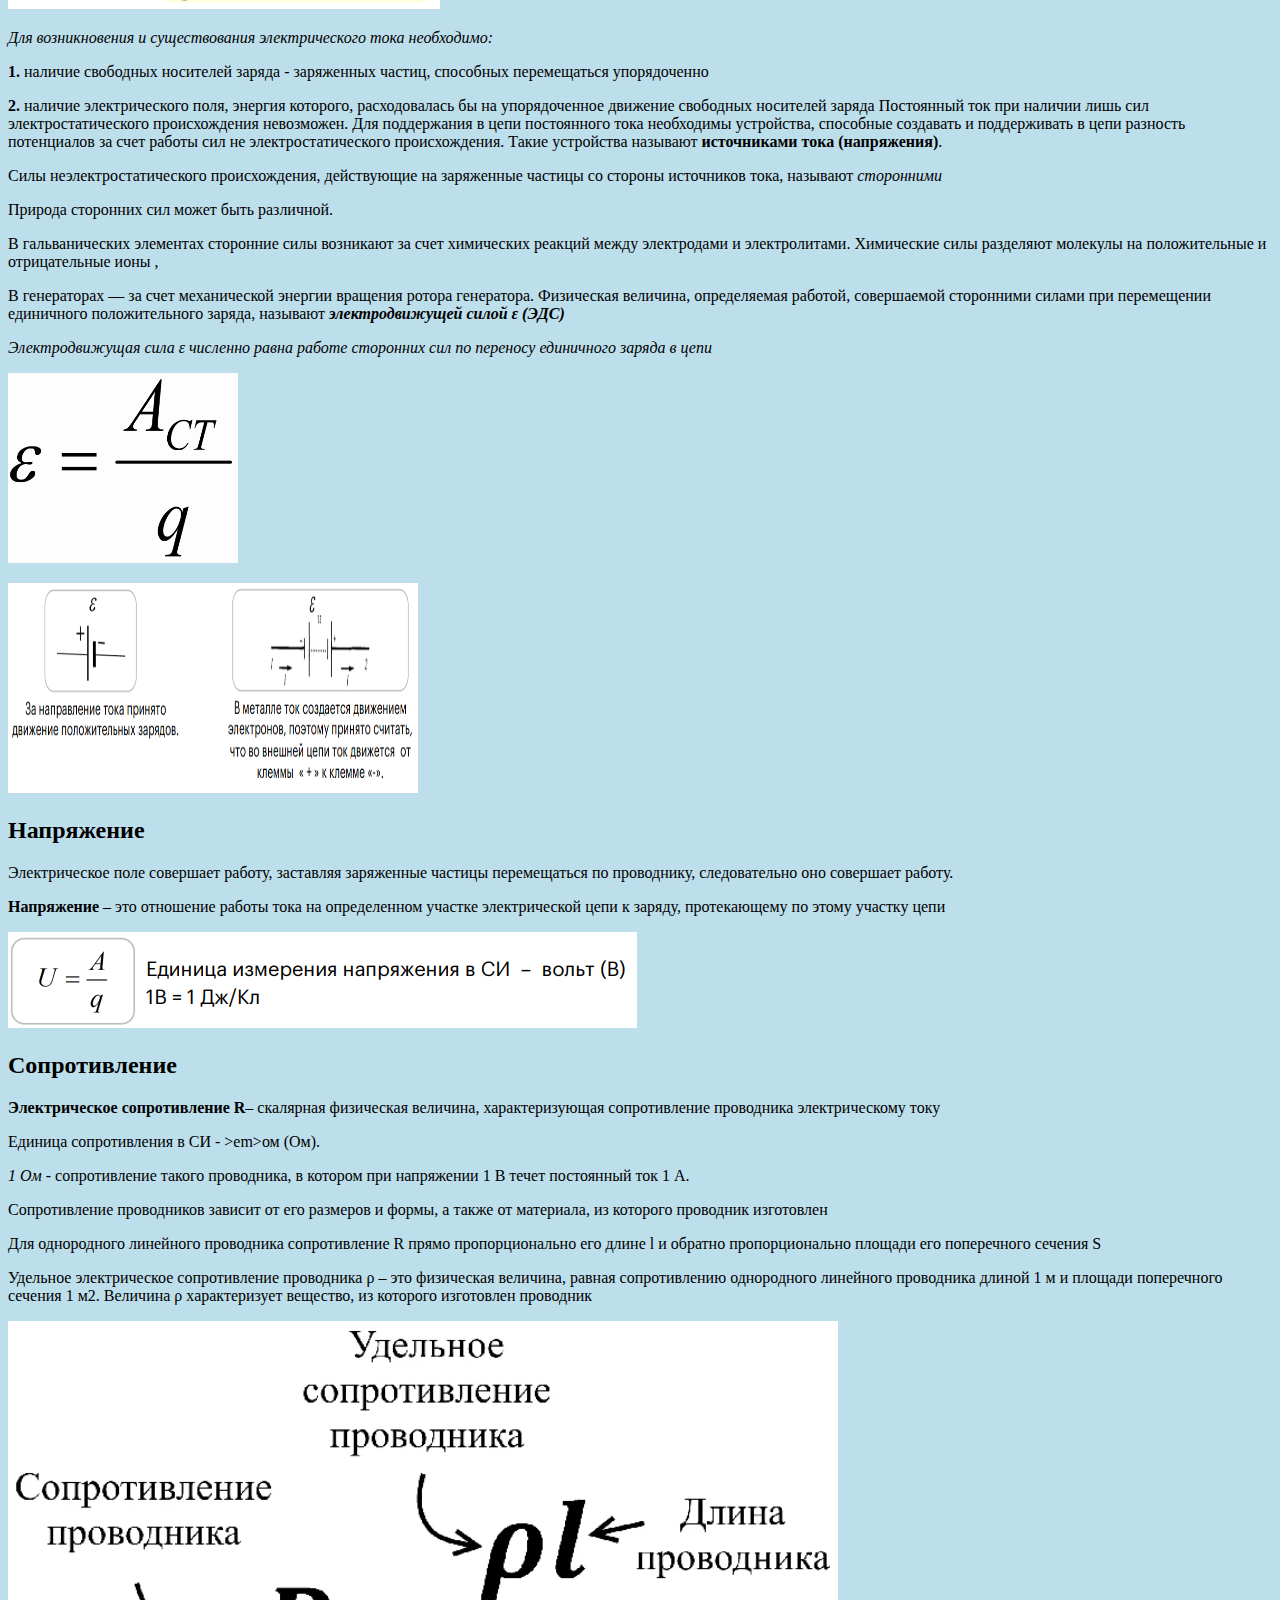
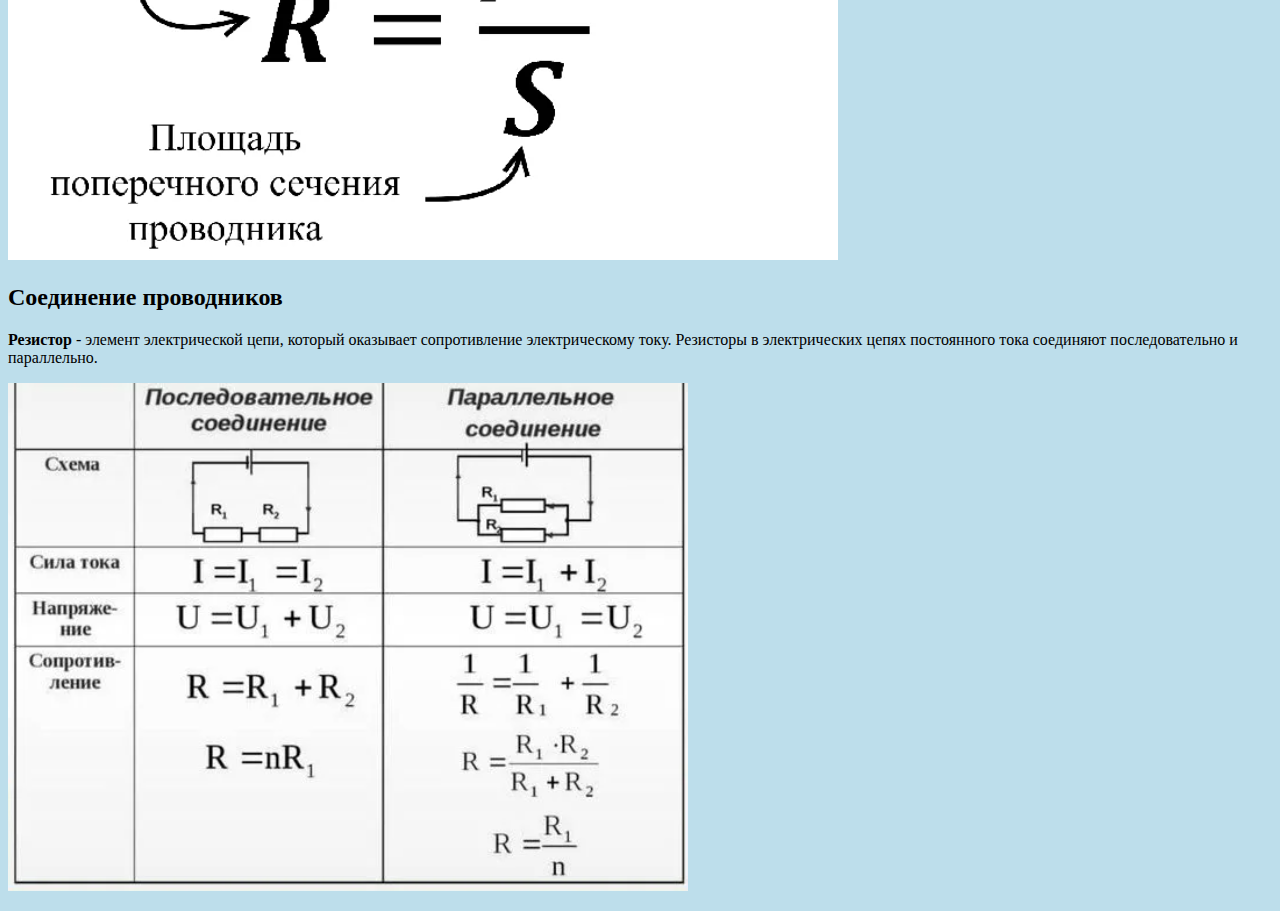
==== commit 07ac80dd: "Update index1.html" ====
--- a/index1.html
+++ b/index1.html
@@ -172,6 +172,12 @@
 равная сопротивлению однородного линейного проводника длиной 1 м и площади
 поперечного сечения 1 м2.
 Величина ρ характеризует вещество, из которого изготовлен проводник
-      <p><img src="сопр.png">      
+      <p><img src="сопр.png">    
+<h2>Соединение проводников</h2>
+<b>Резистор</b> - элемент электрической цепи, который оказывает сопротивление
+электрическому току.
+Резисторы в электрических цепях постоянного тока соединяют последовательно и
+параллельно.
+<p><img src="виды.png">    
  </body>
 </html>
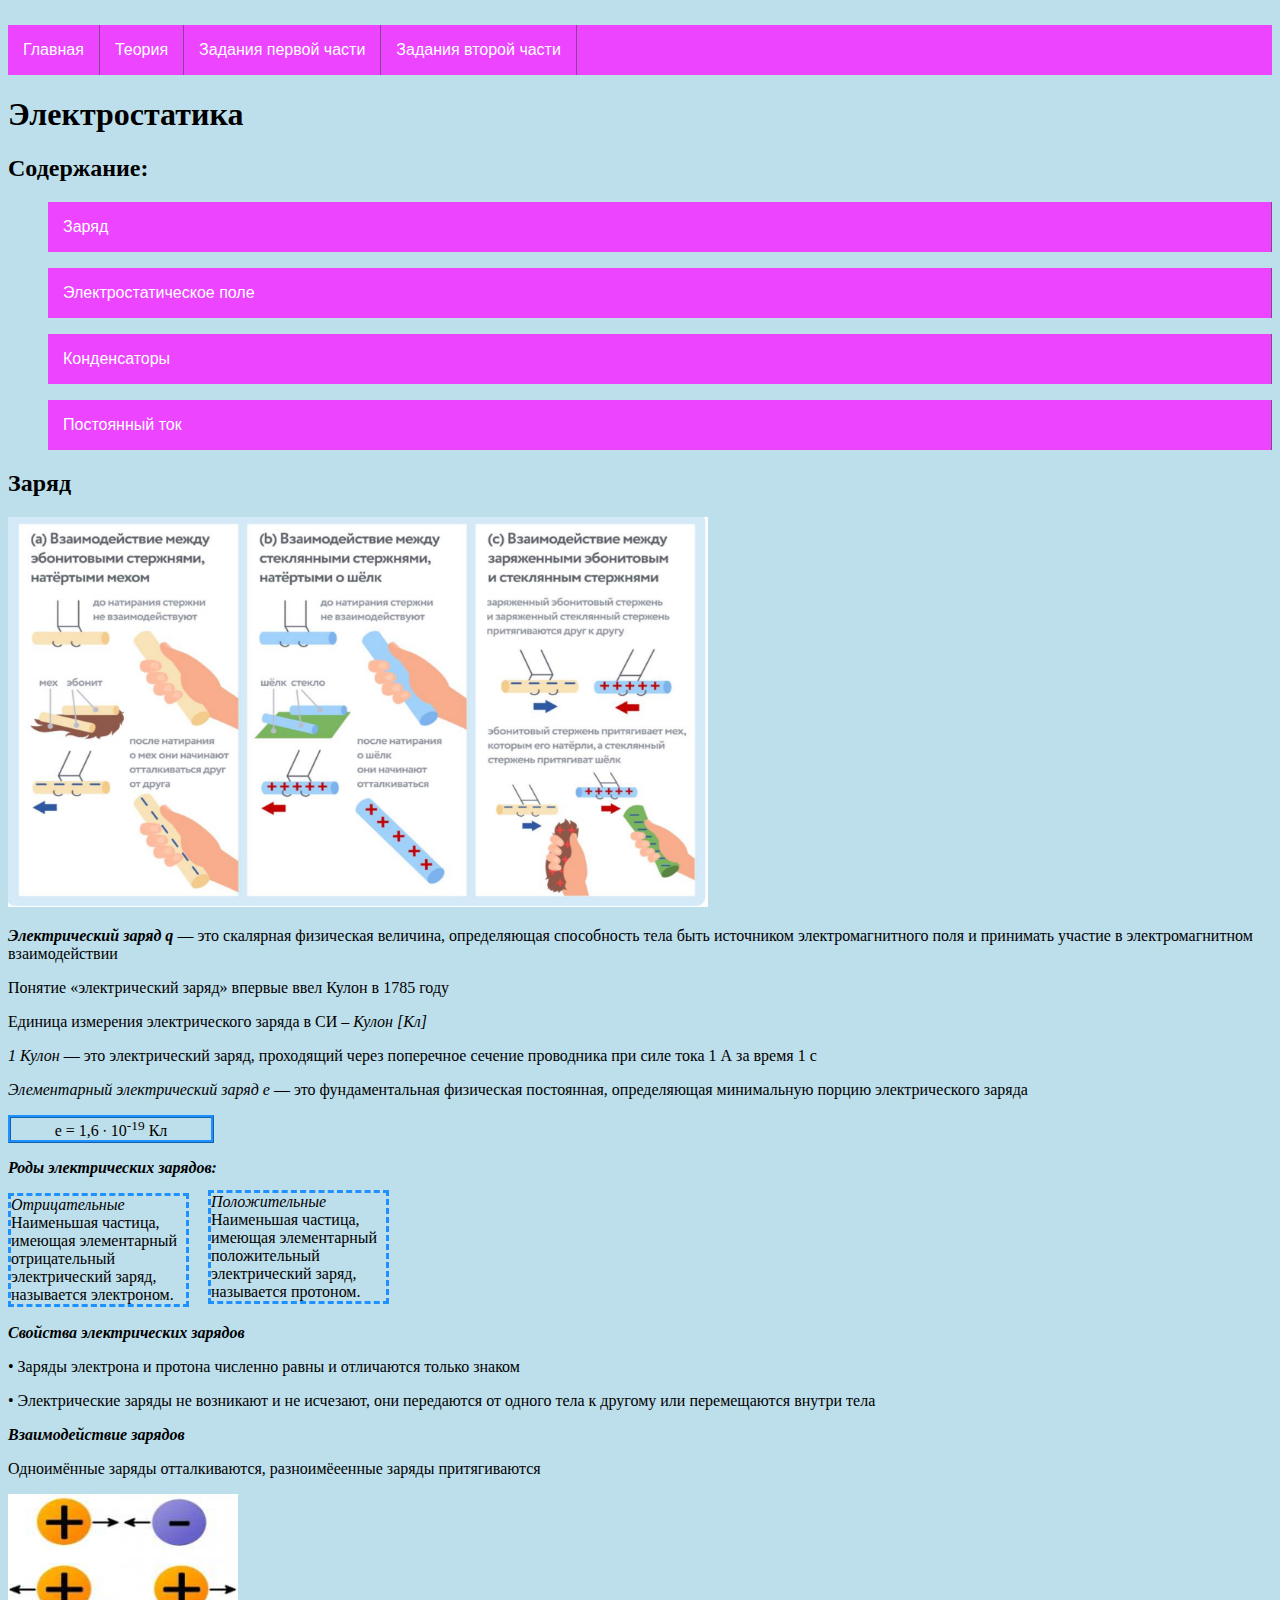
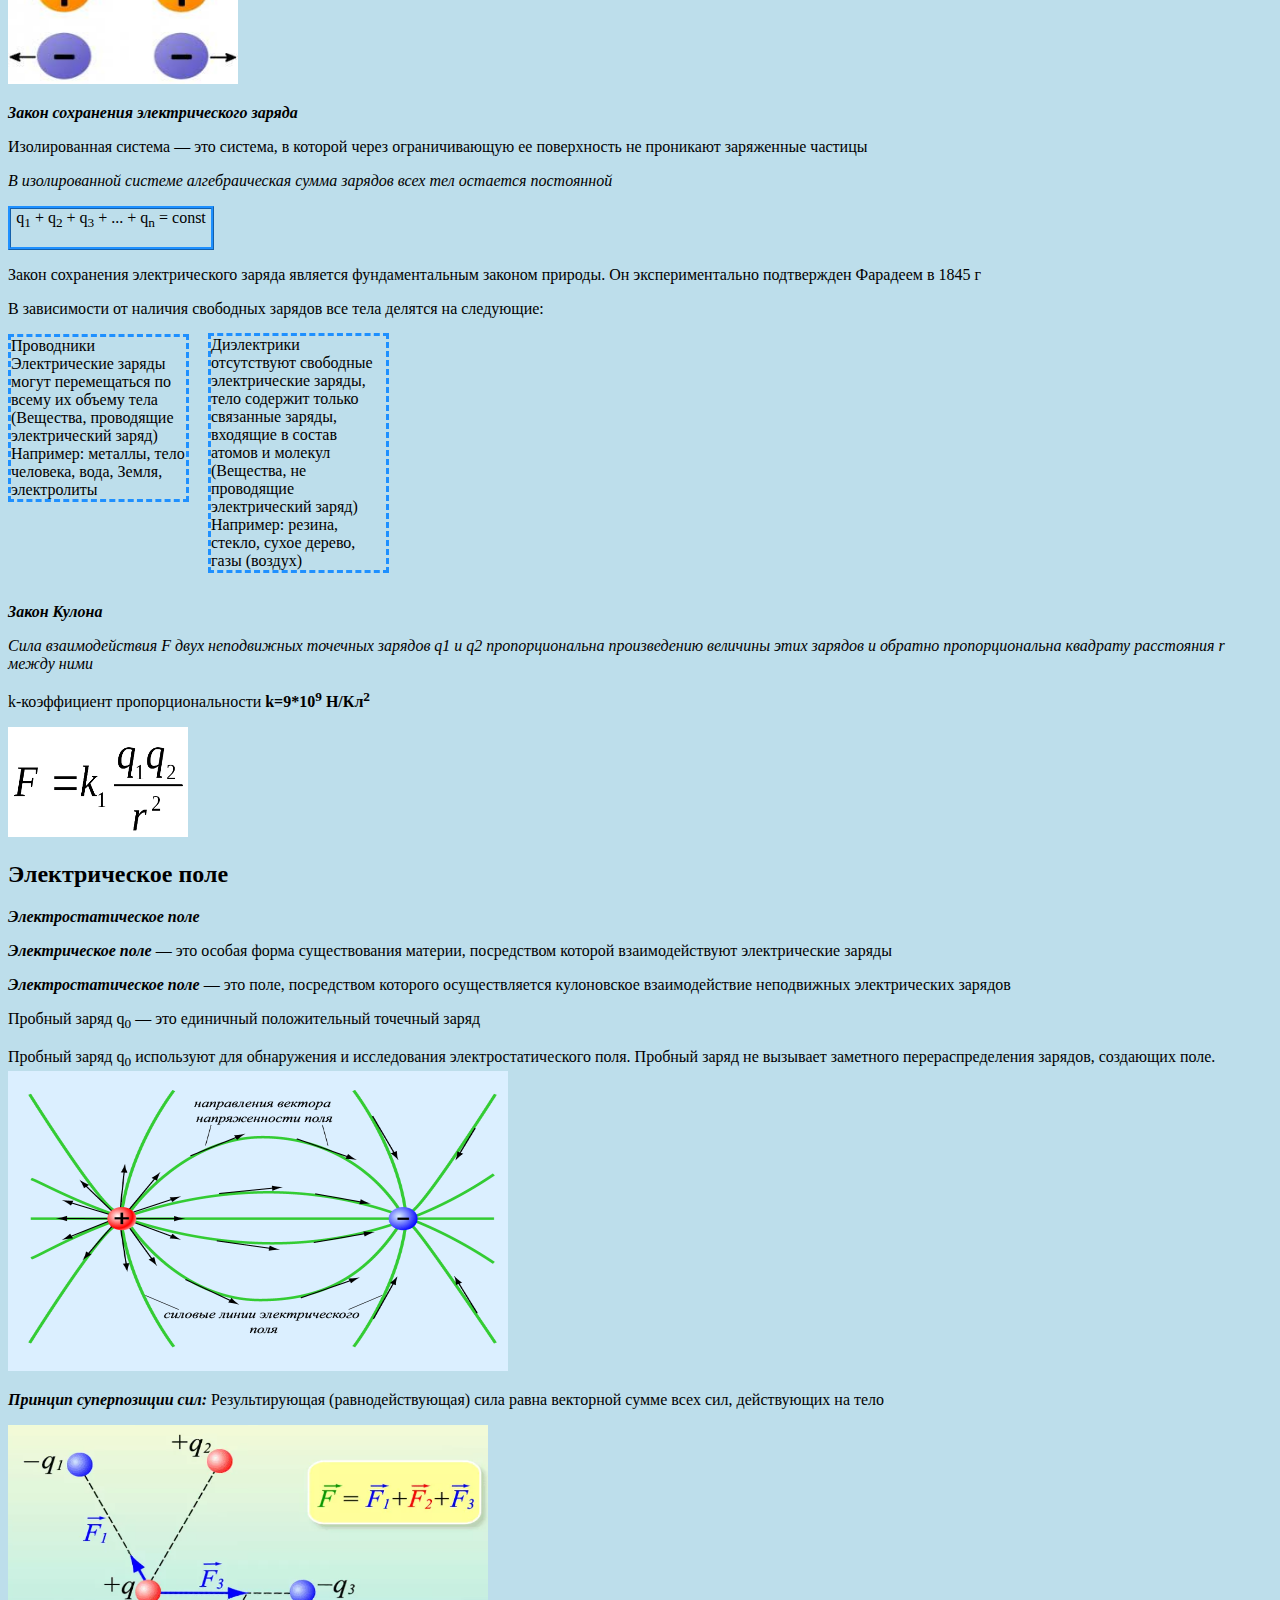
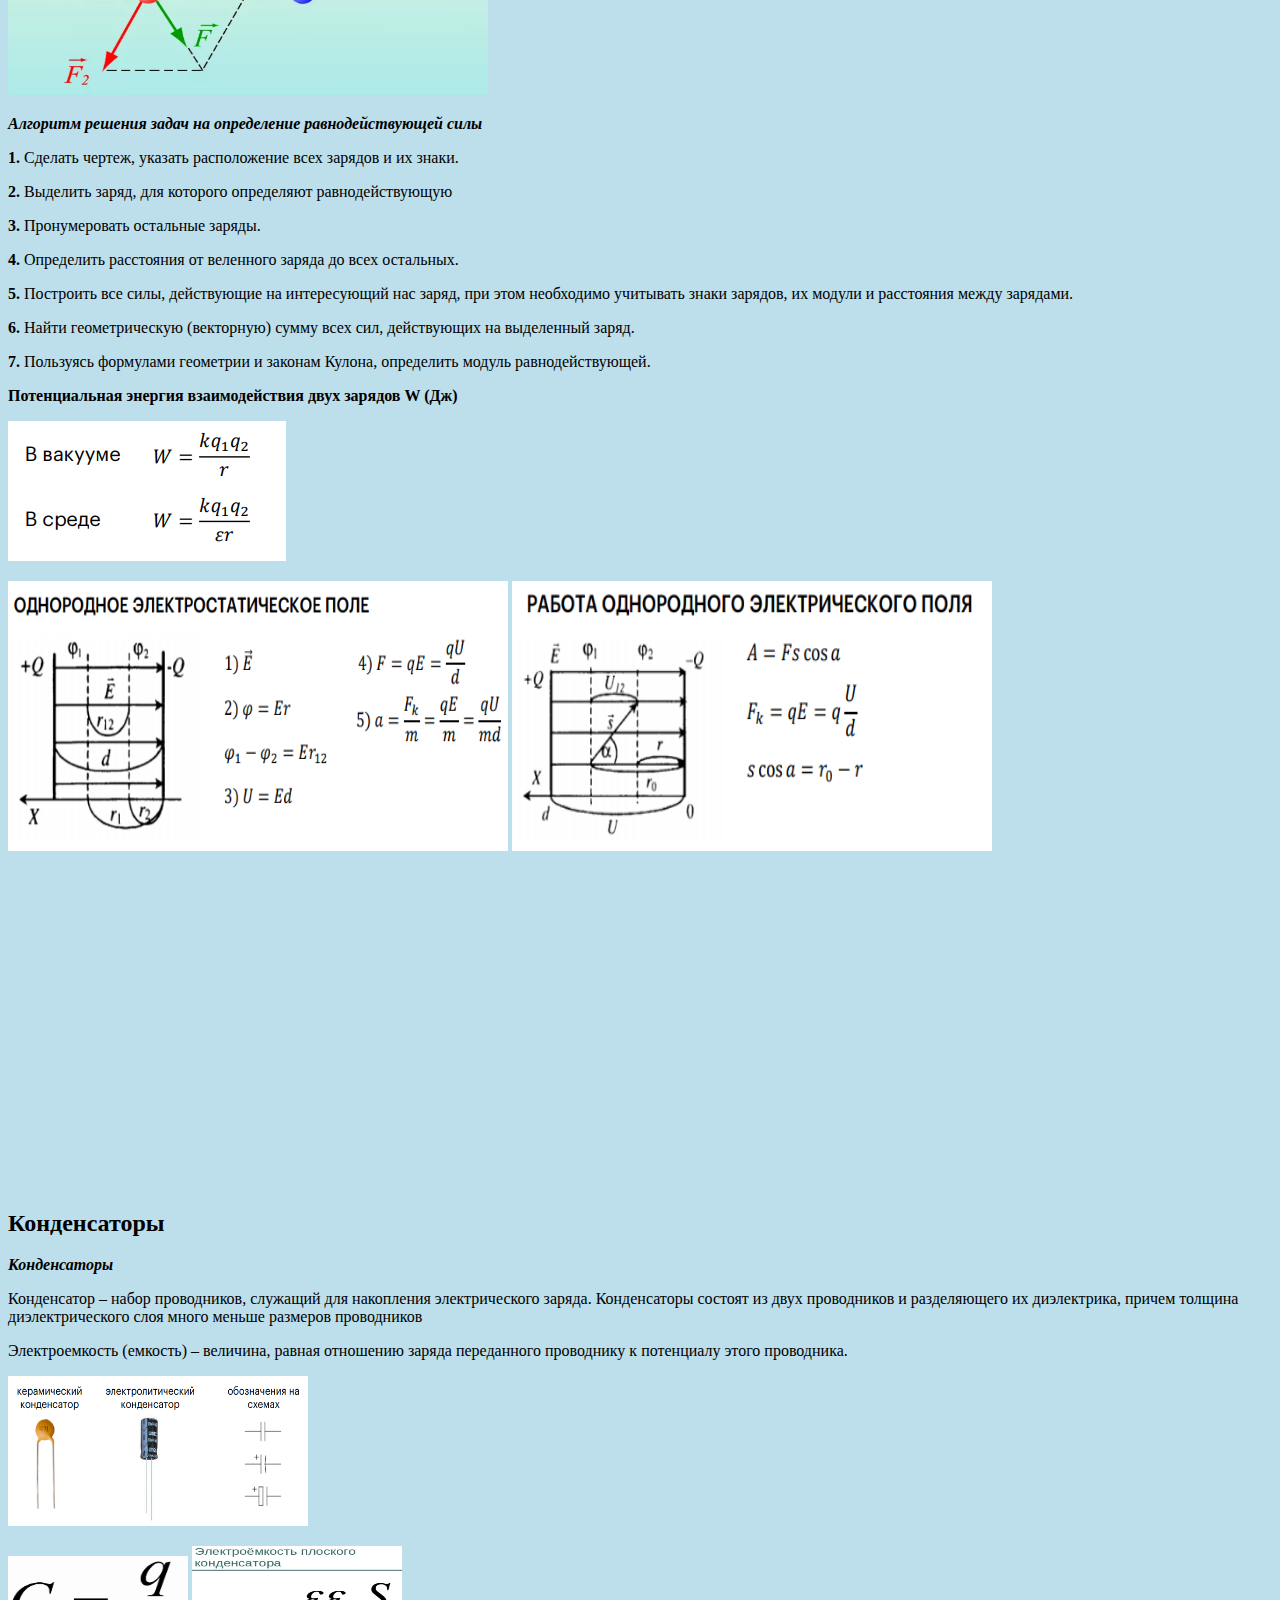
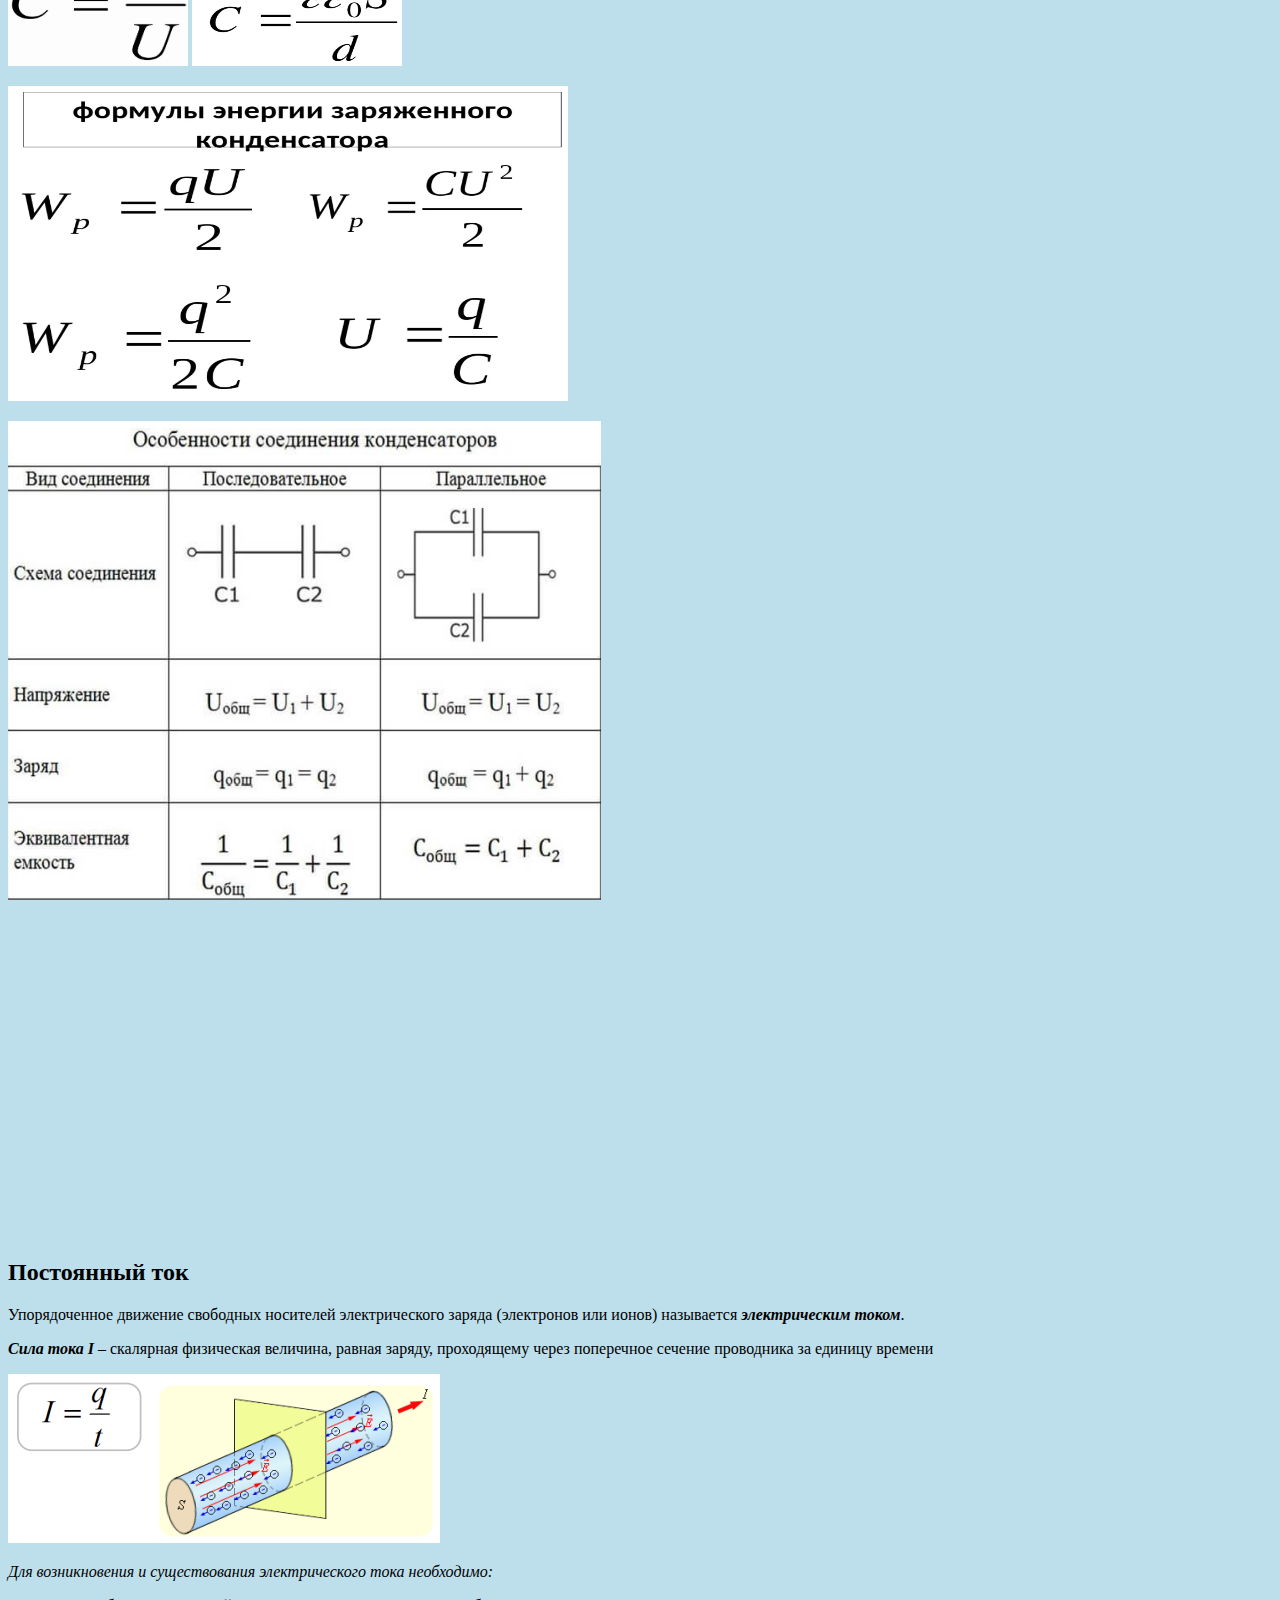
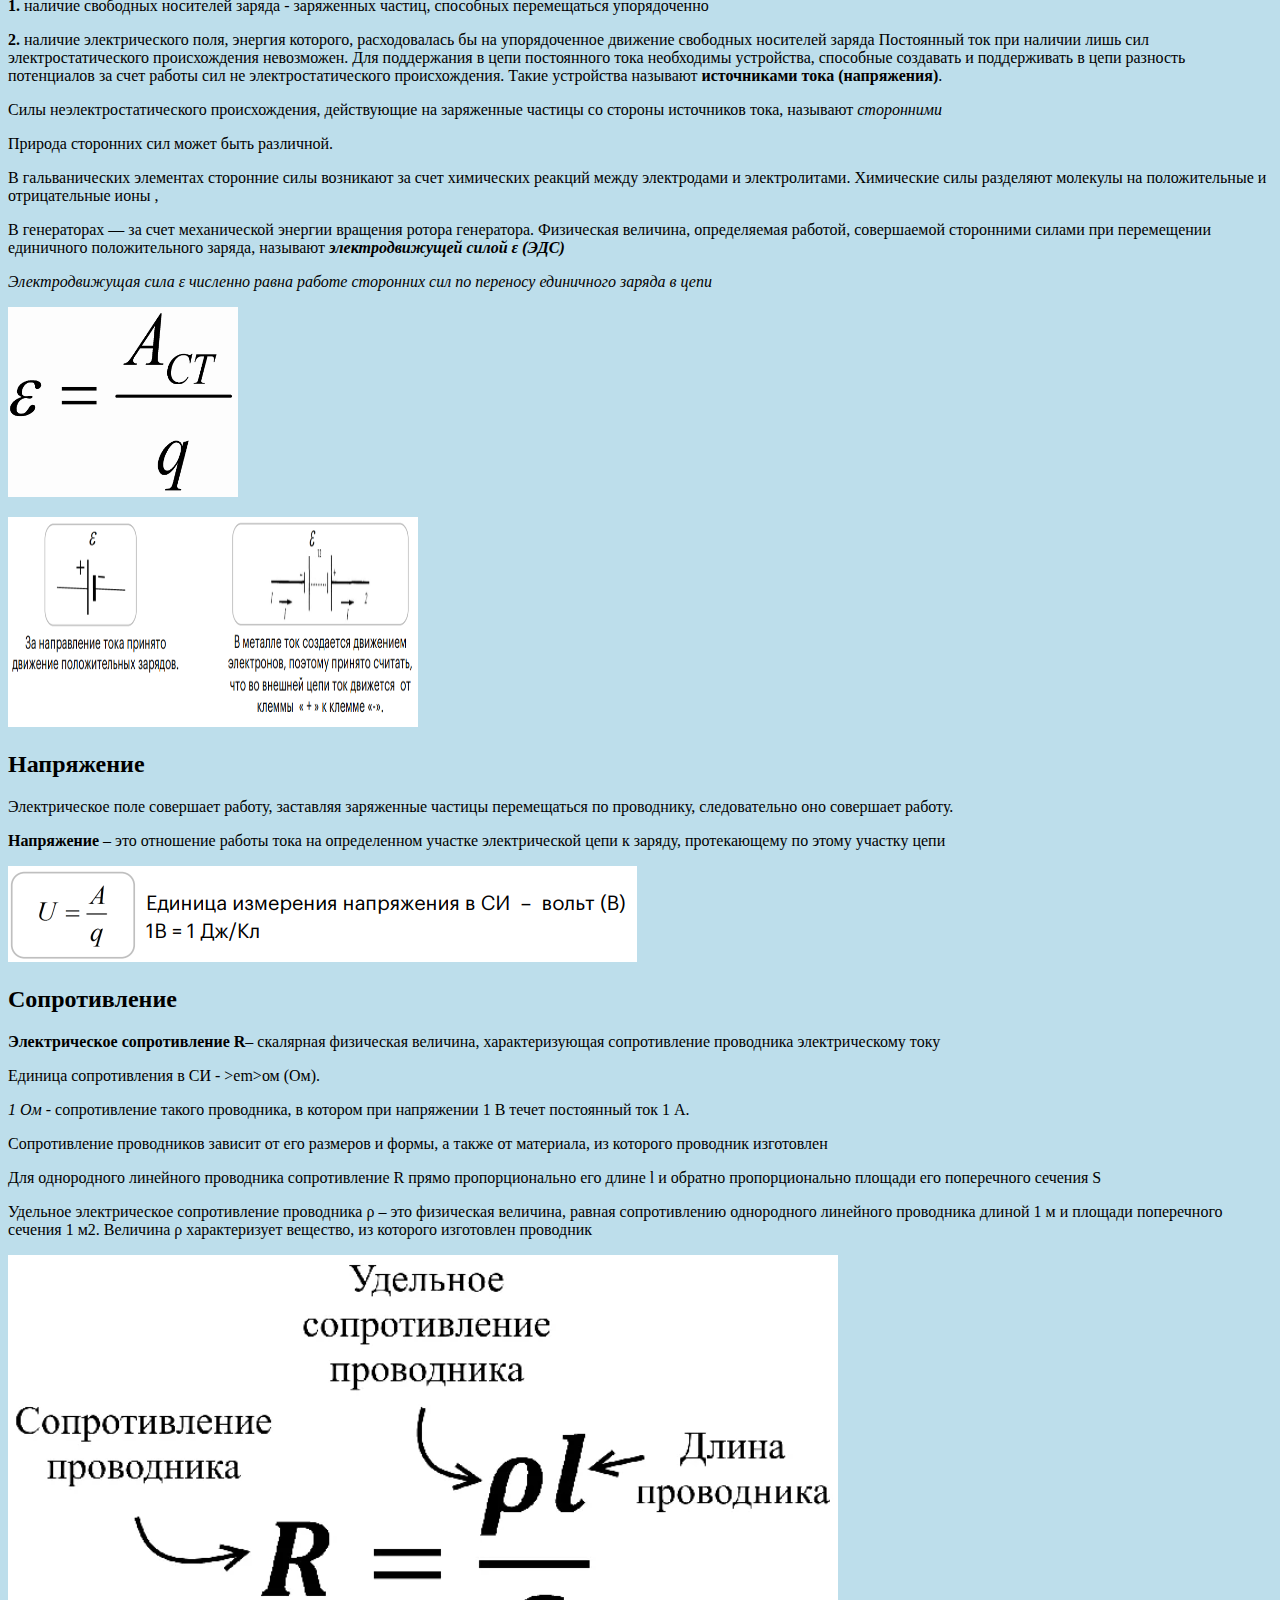
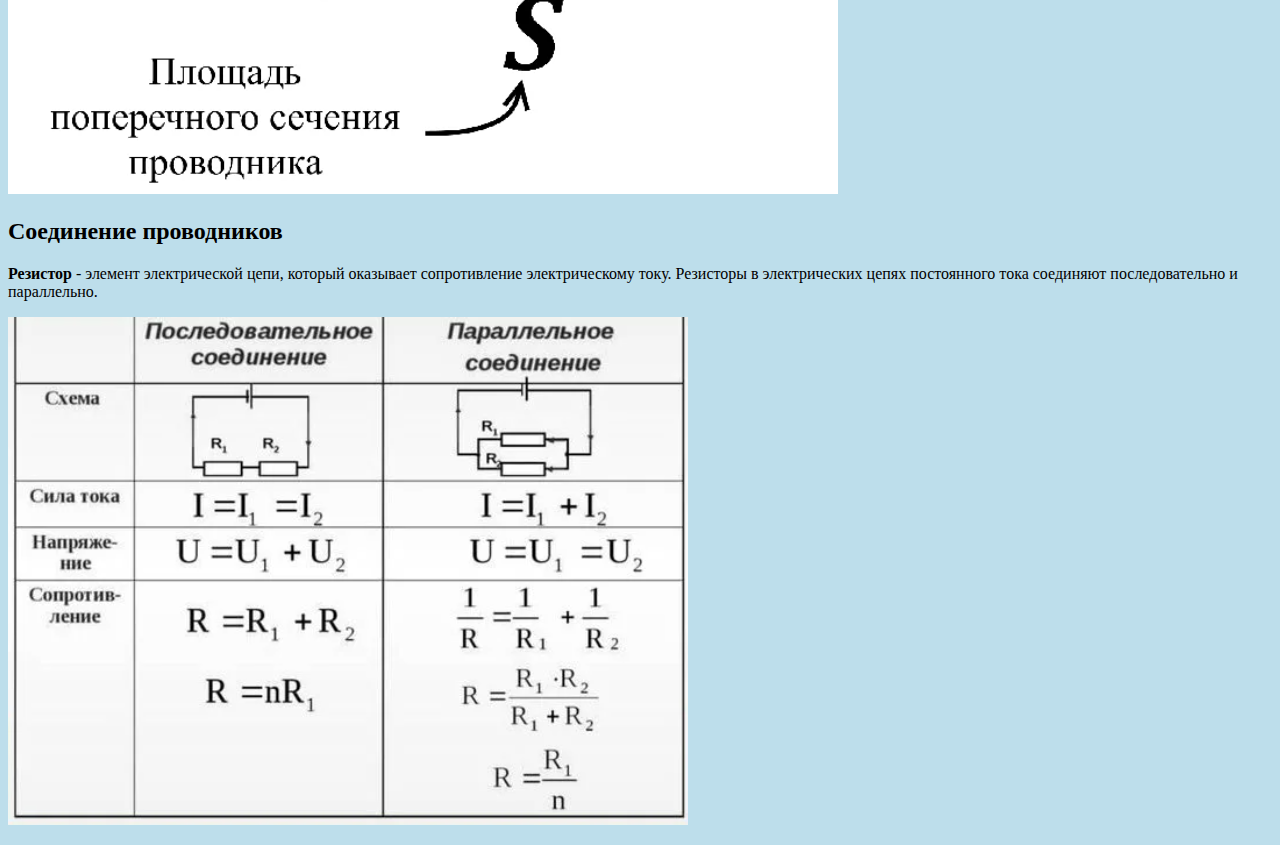
==== commit b55eaf0f: "Update index1.html" ====
--- a/index1.html
+++ b/index1.html
@@ -20,7 +20,6 @@
     <p><a href="#elic">Электростатическое поле</a>
     <p><a href="#kond">Конденсаторы</a>
     <p><a href="#post">Постоянный ток</a>
-    <p><a href="#kond">Конденсаторы</a>
   </ol>
    <p> <h2 id="zar">Заряд</h2>
 <p><img src="электростатика 1.png" width="700" height="390">
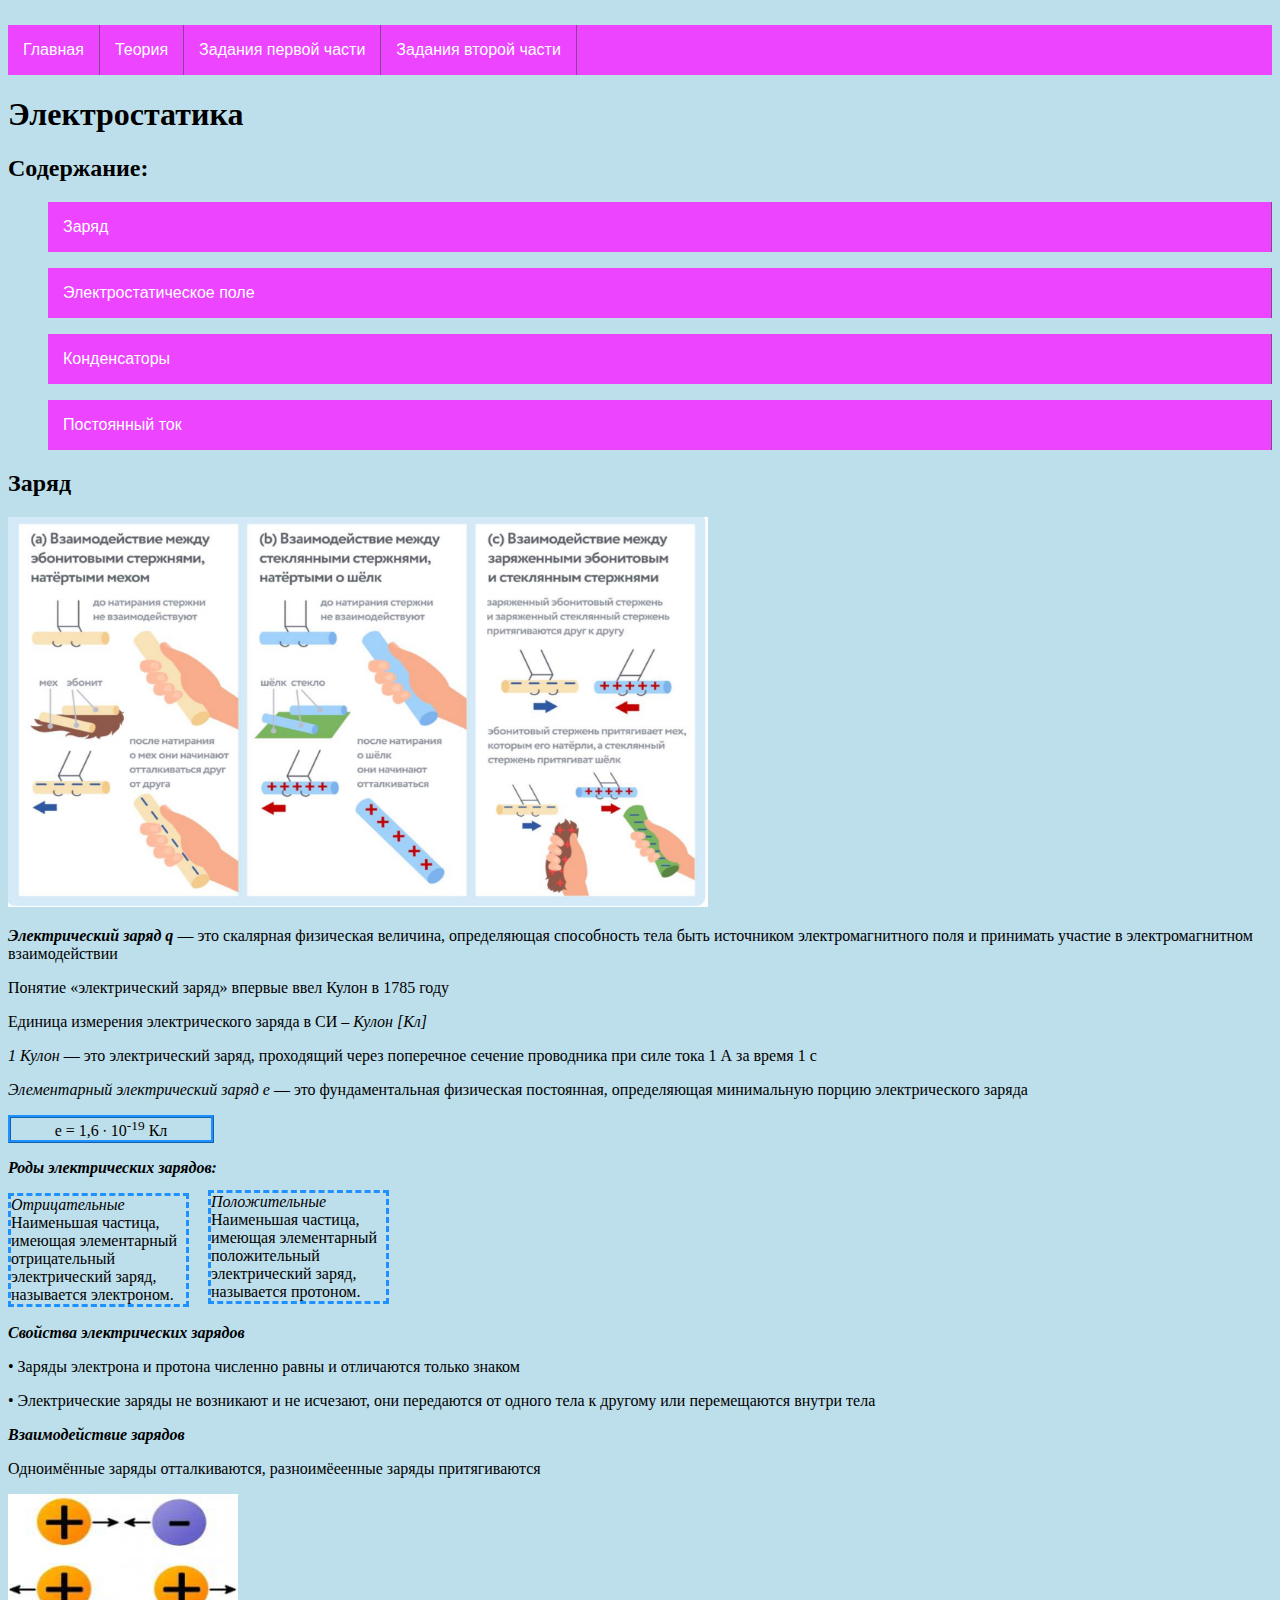
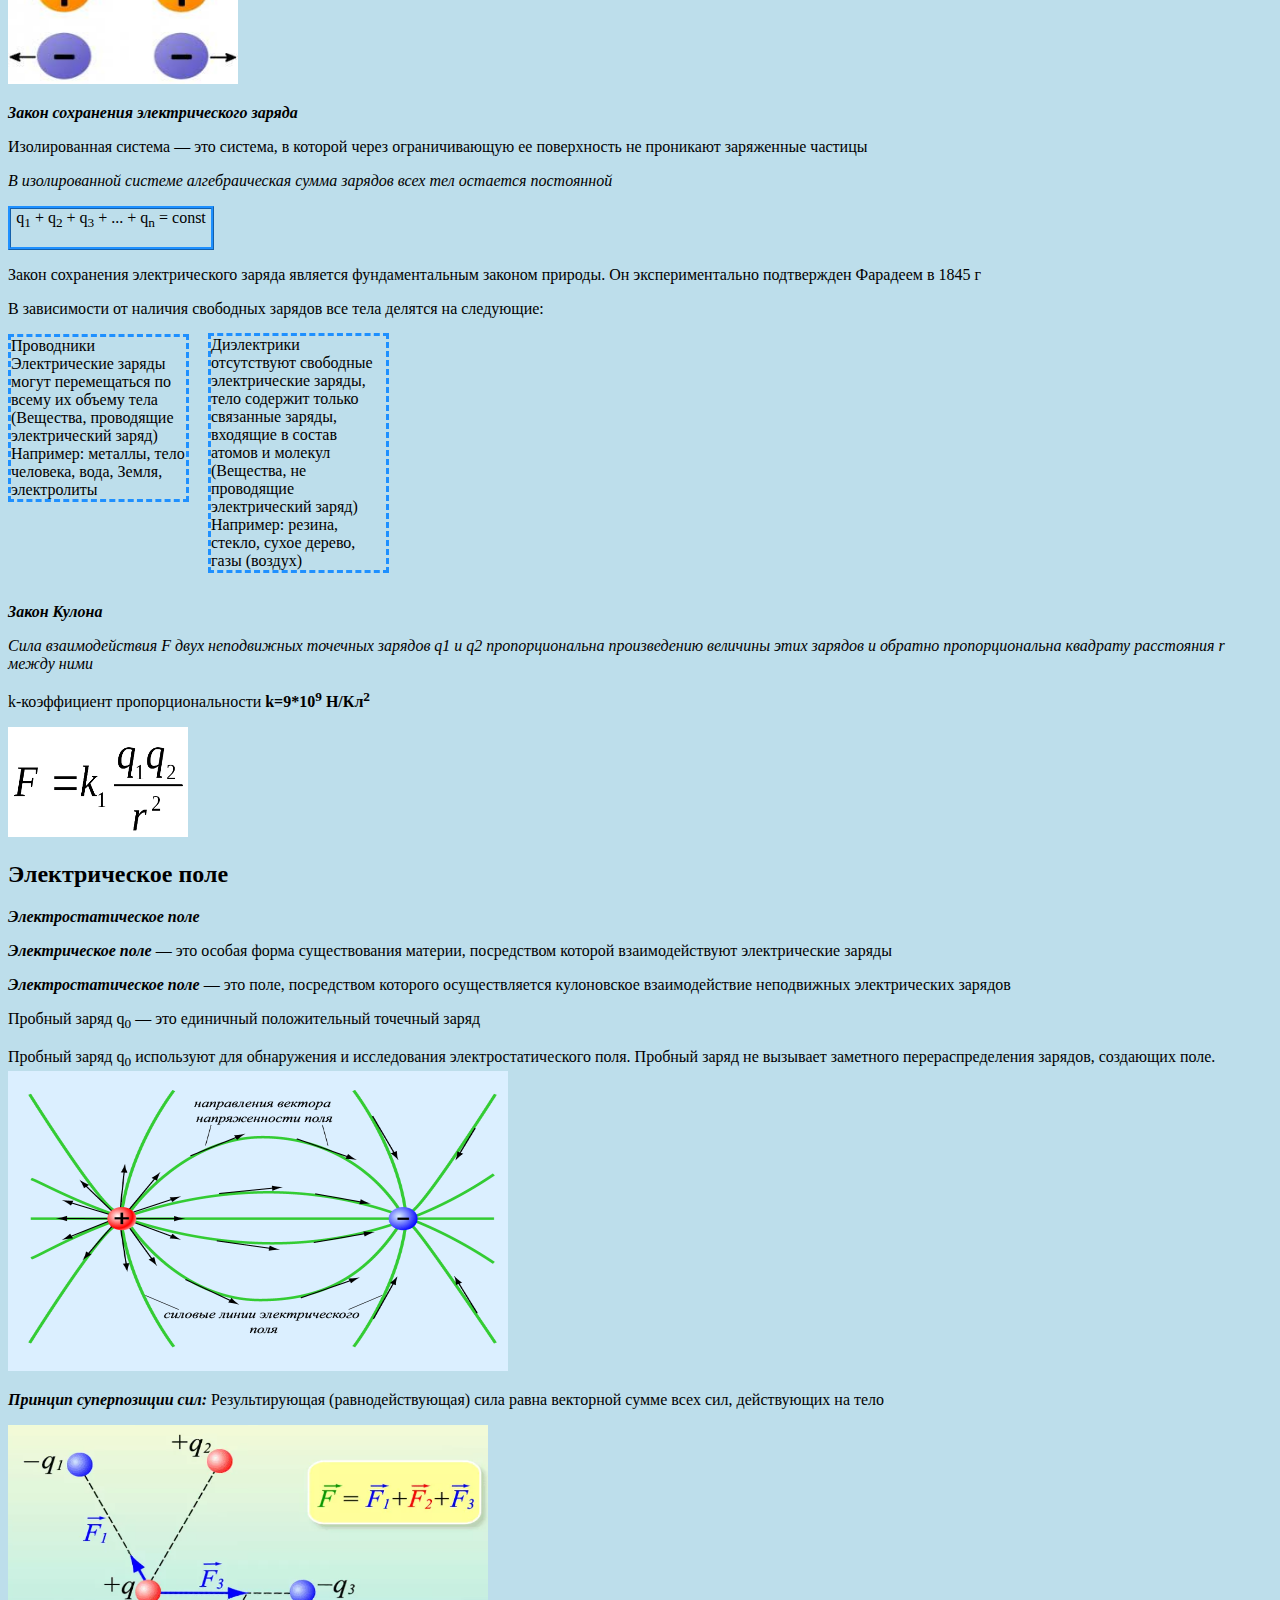
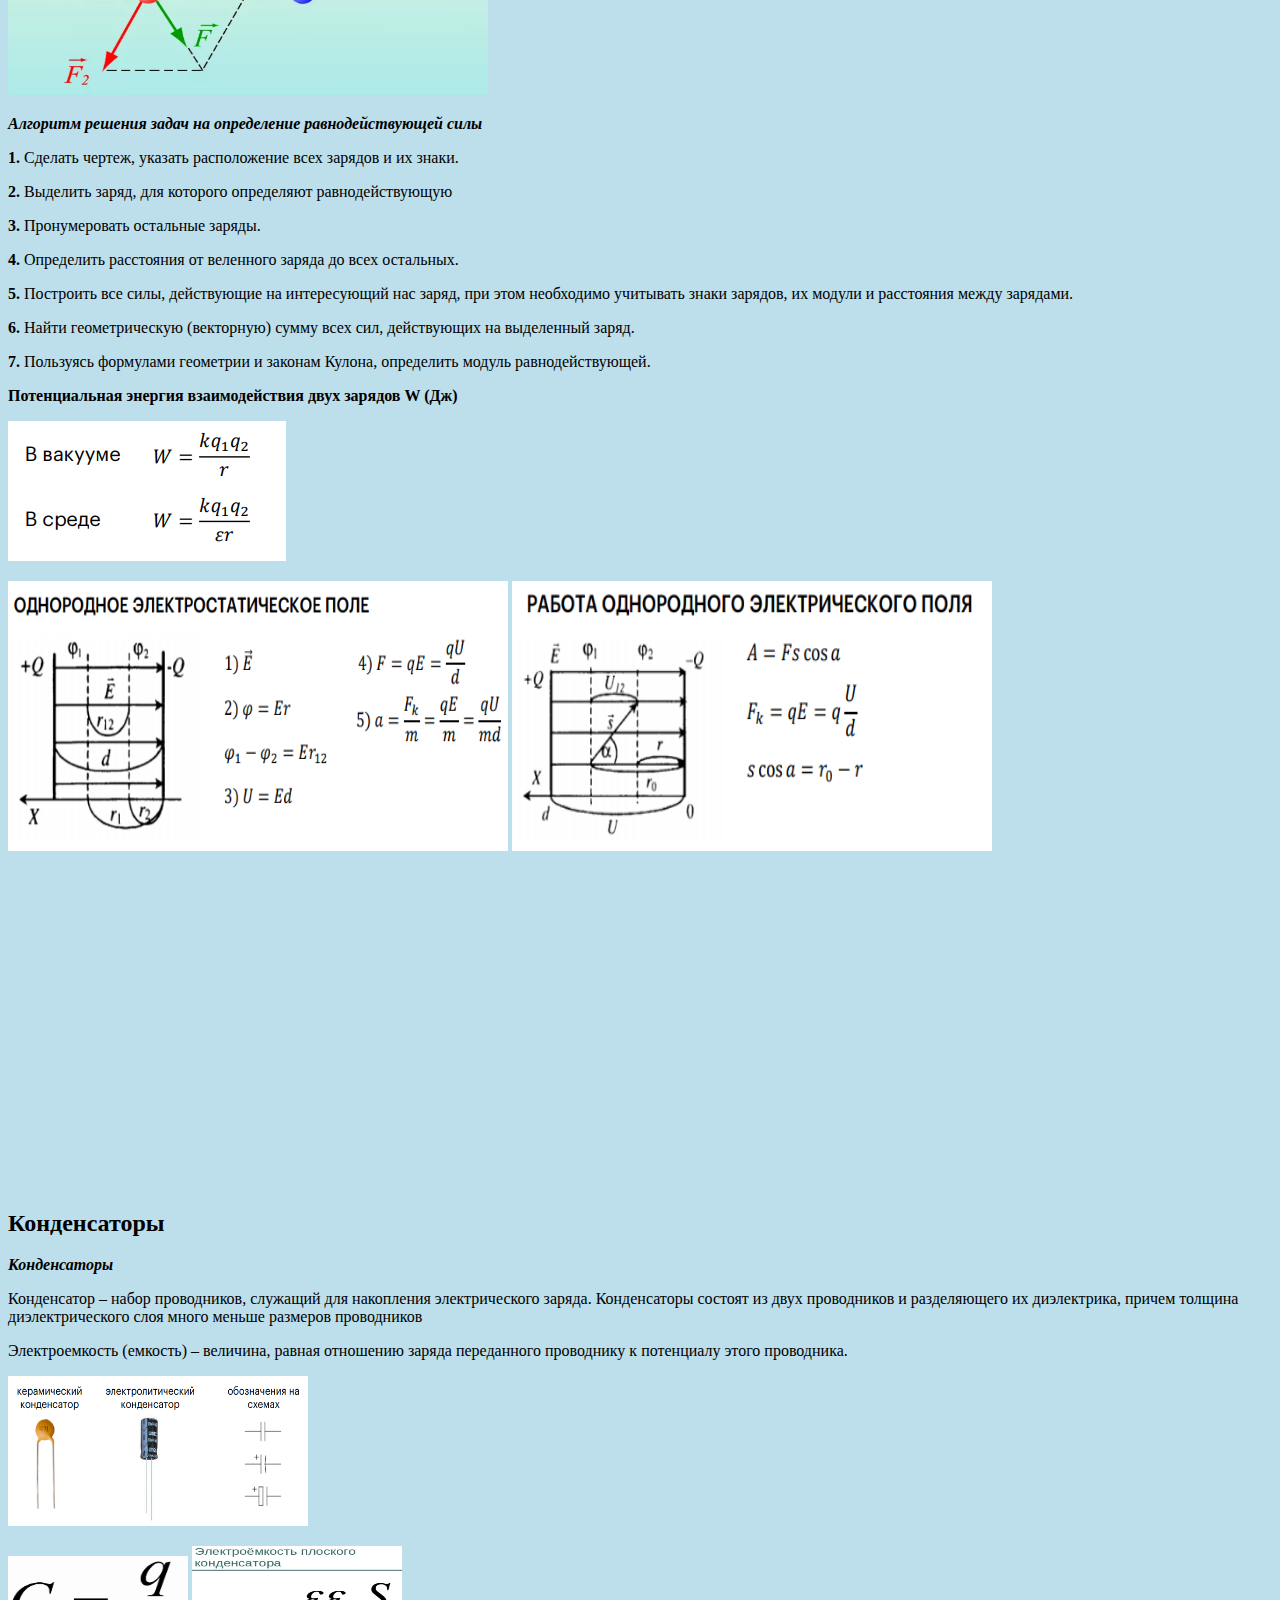
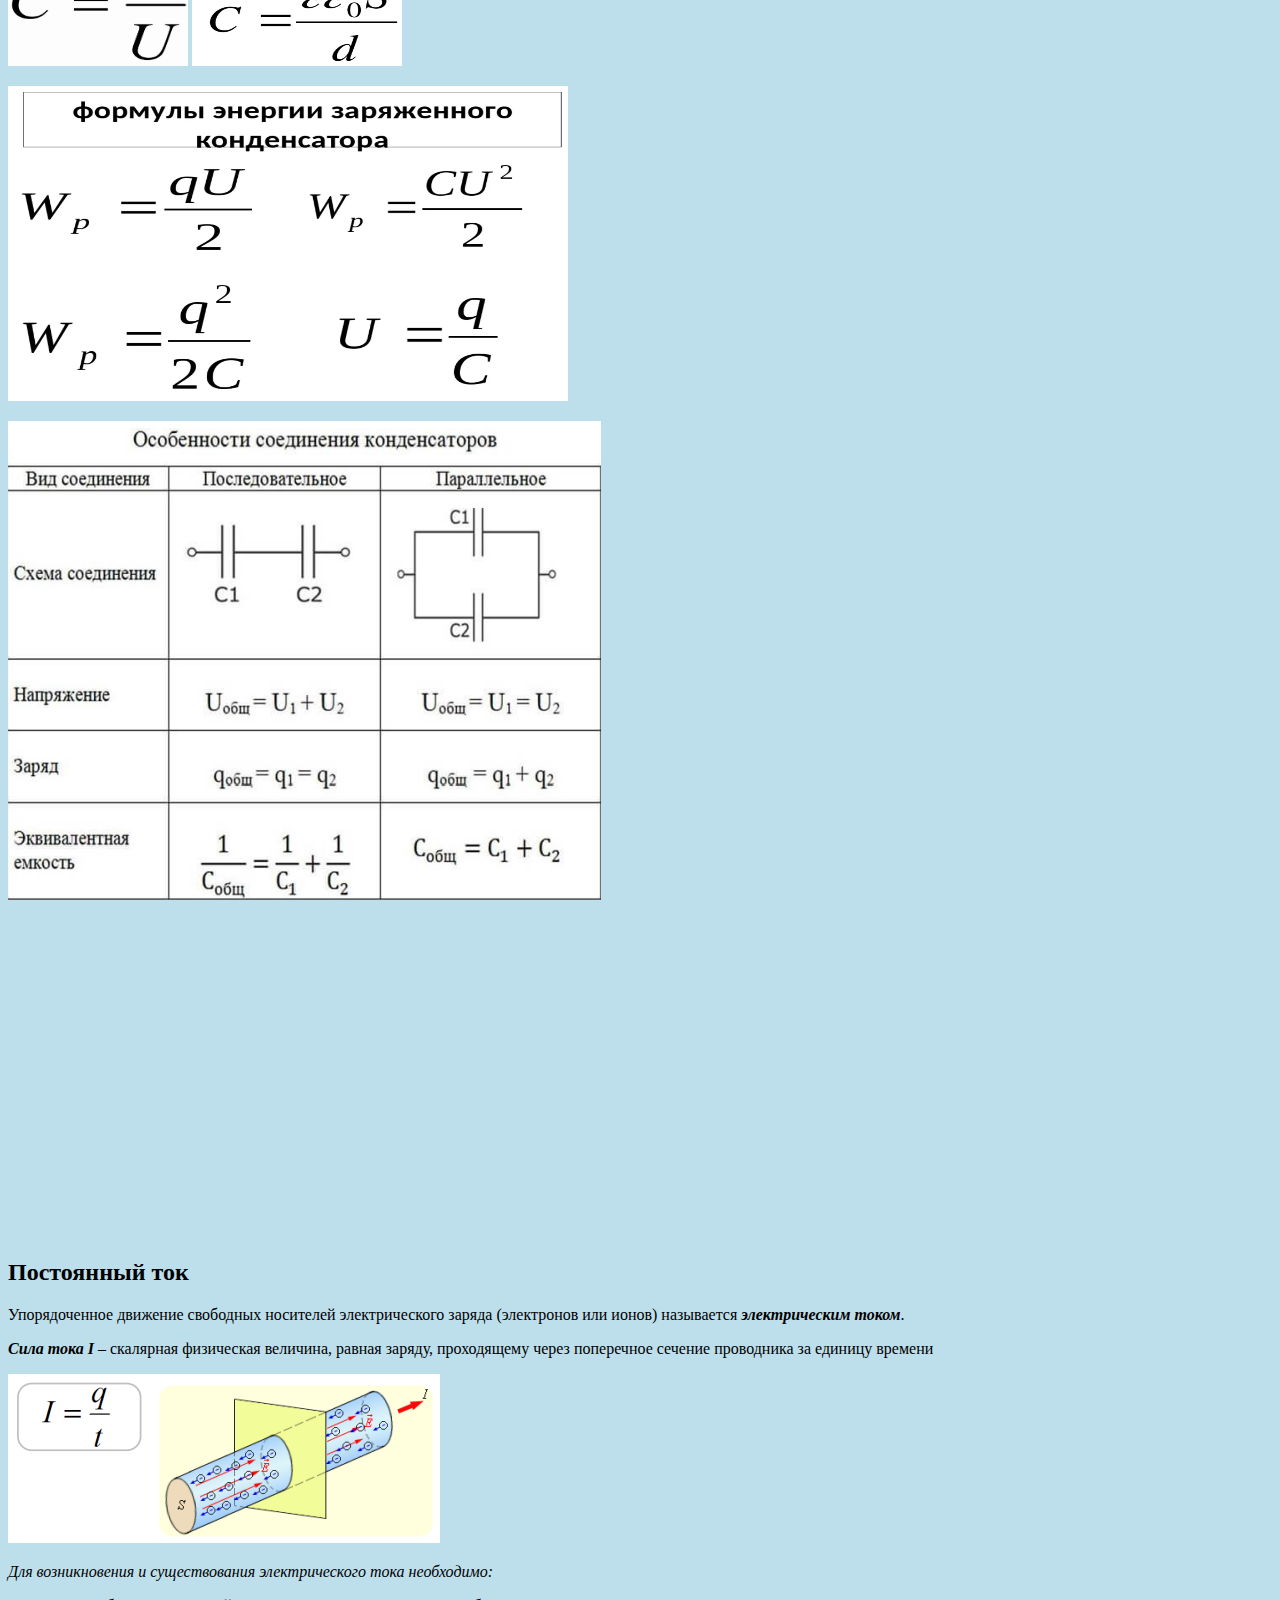
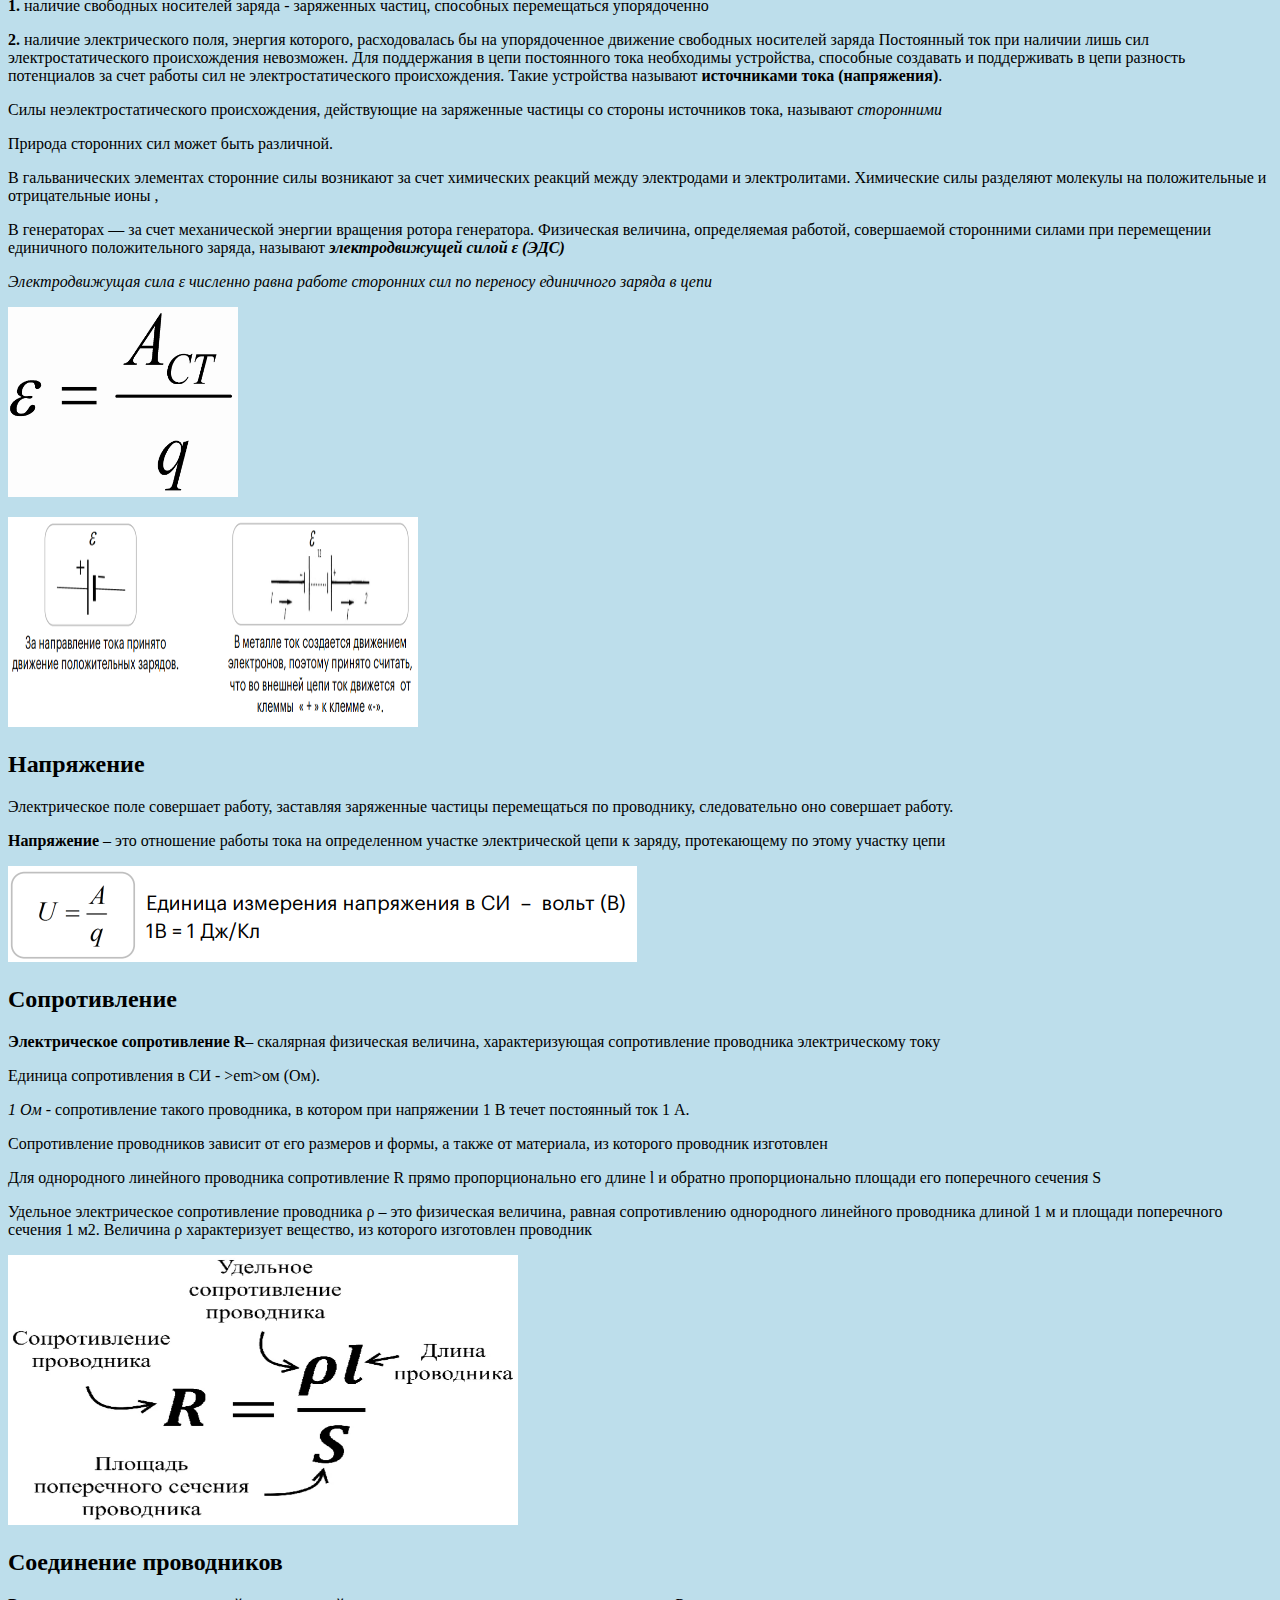
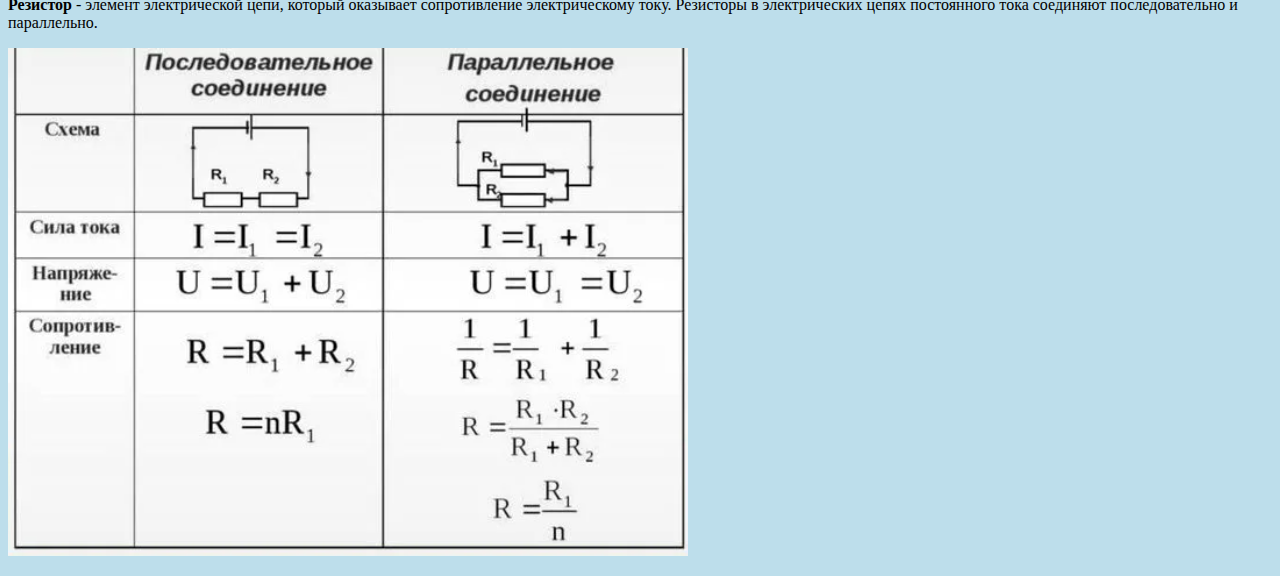
==== commit 60dd0b60: "Update index1.html" ====
--- a/index1.html
+++ b/index1.html
@@ -171,7 +171,7 @@
 равная сопротивлению однородного линейного проводника длиной 1 м и площади
 поперечного сечения 1 м2.
 Величина ρ характеризует вещество, из которого изготовлен проводник
-      <p><img src="сопр.png">    
+      <p><img src="сопр.png" width="510" height="270">    
 <h2>Соединение проводников</h2>
 <b>Резистор</b> - элемент электрической цепи, который оказывает сопротивление
 электрическому току.
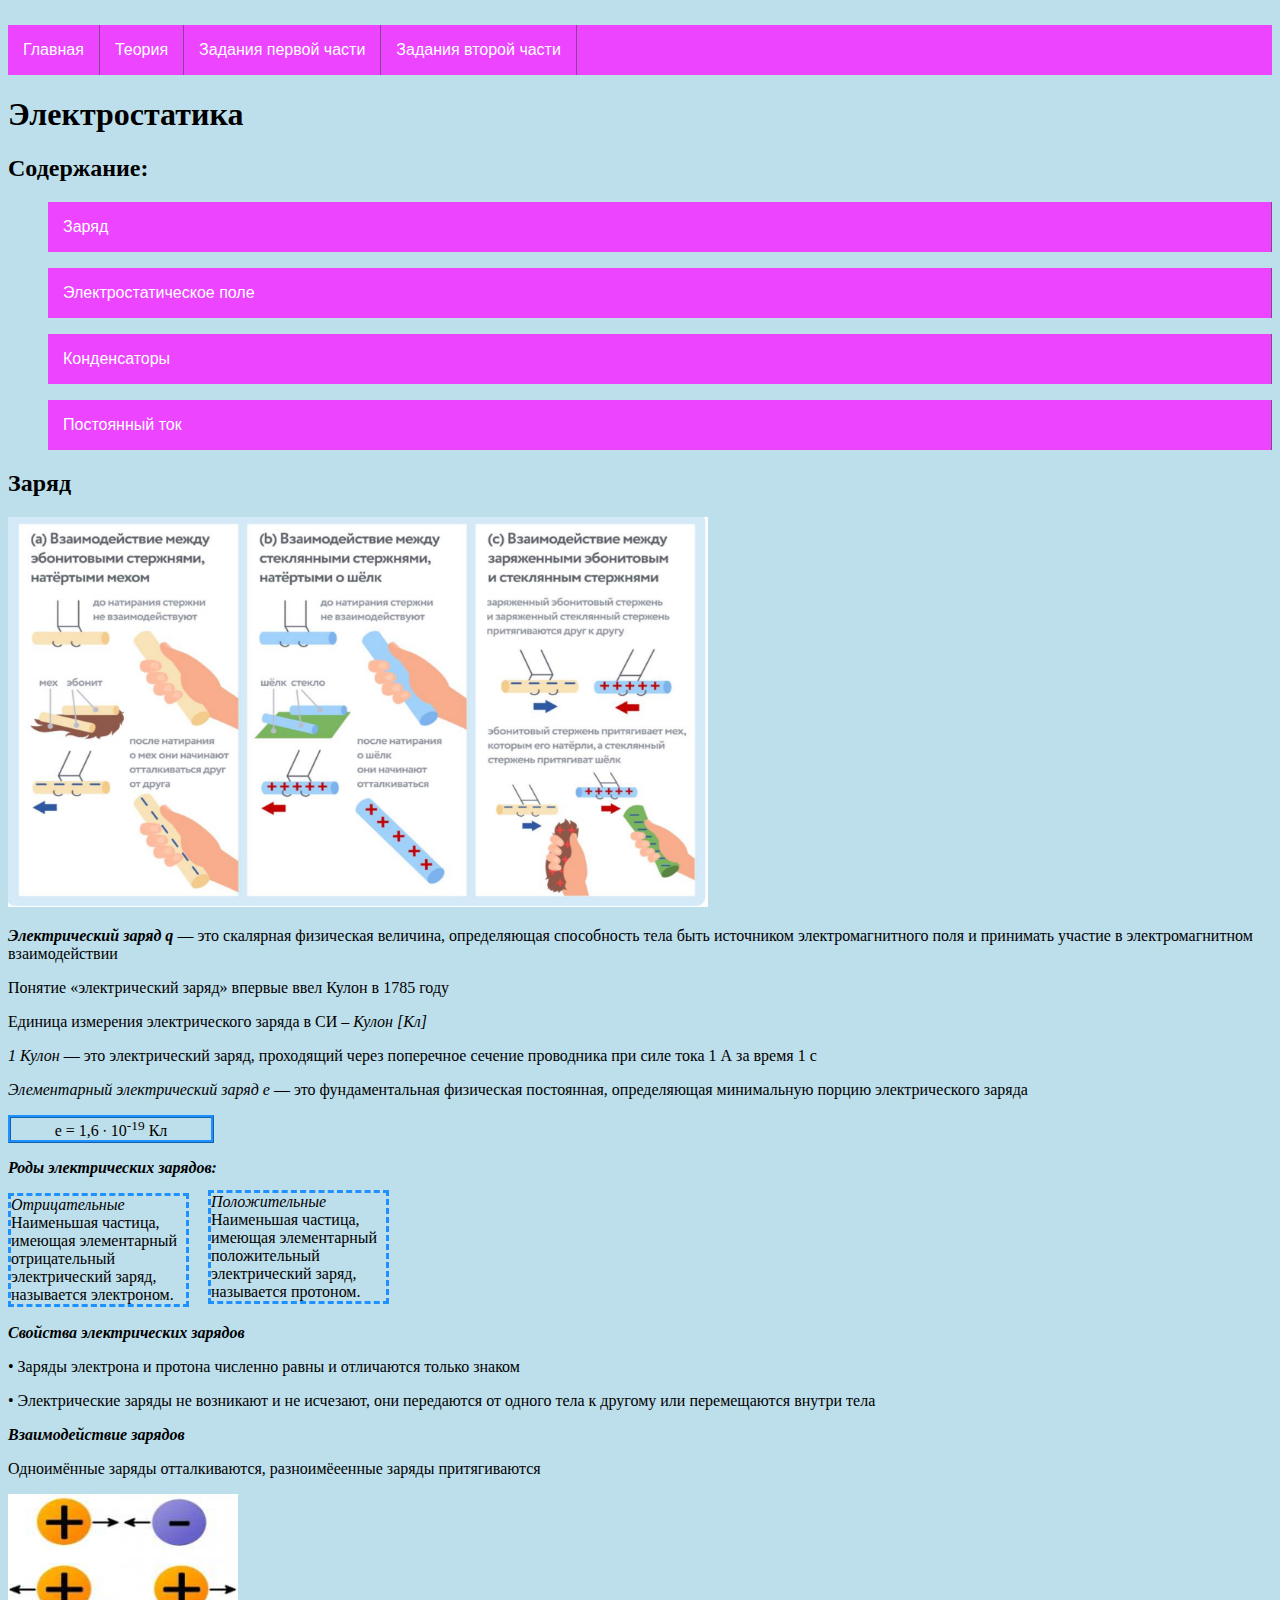
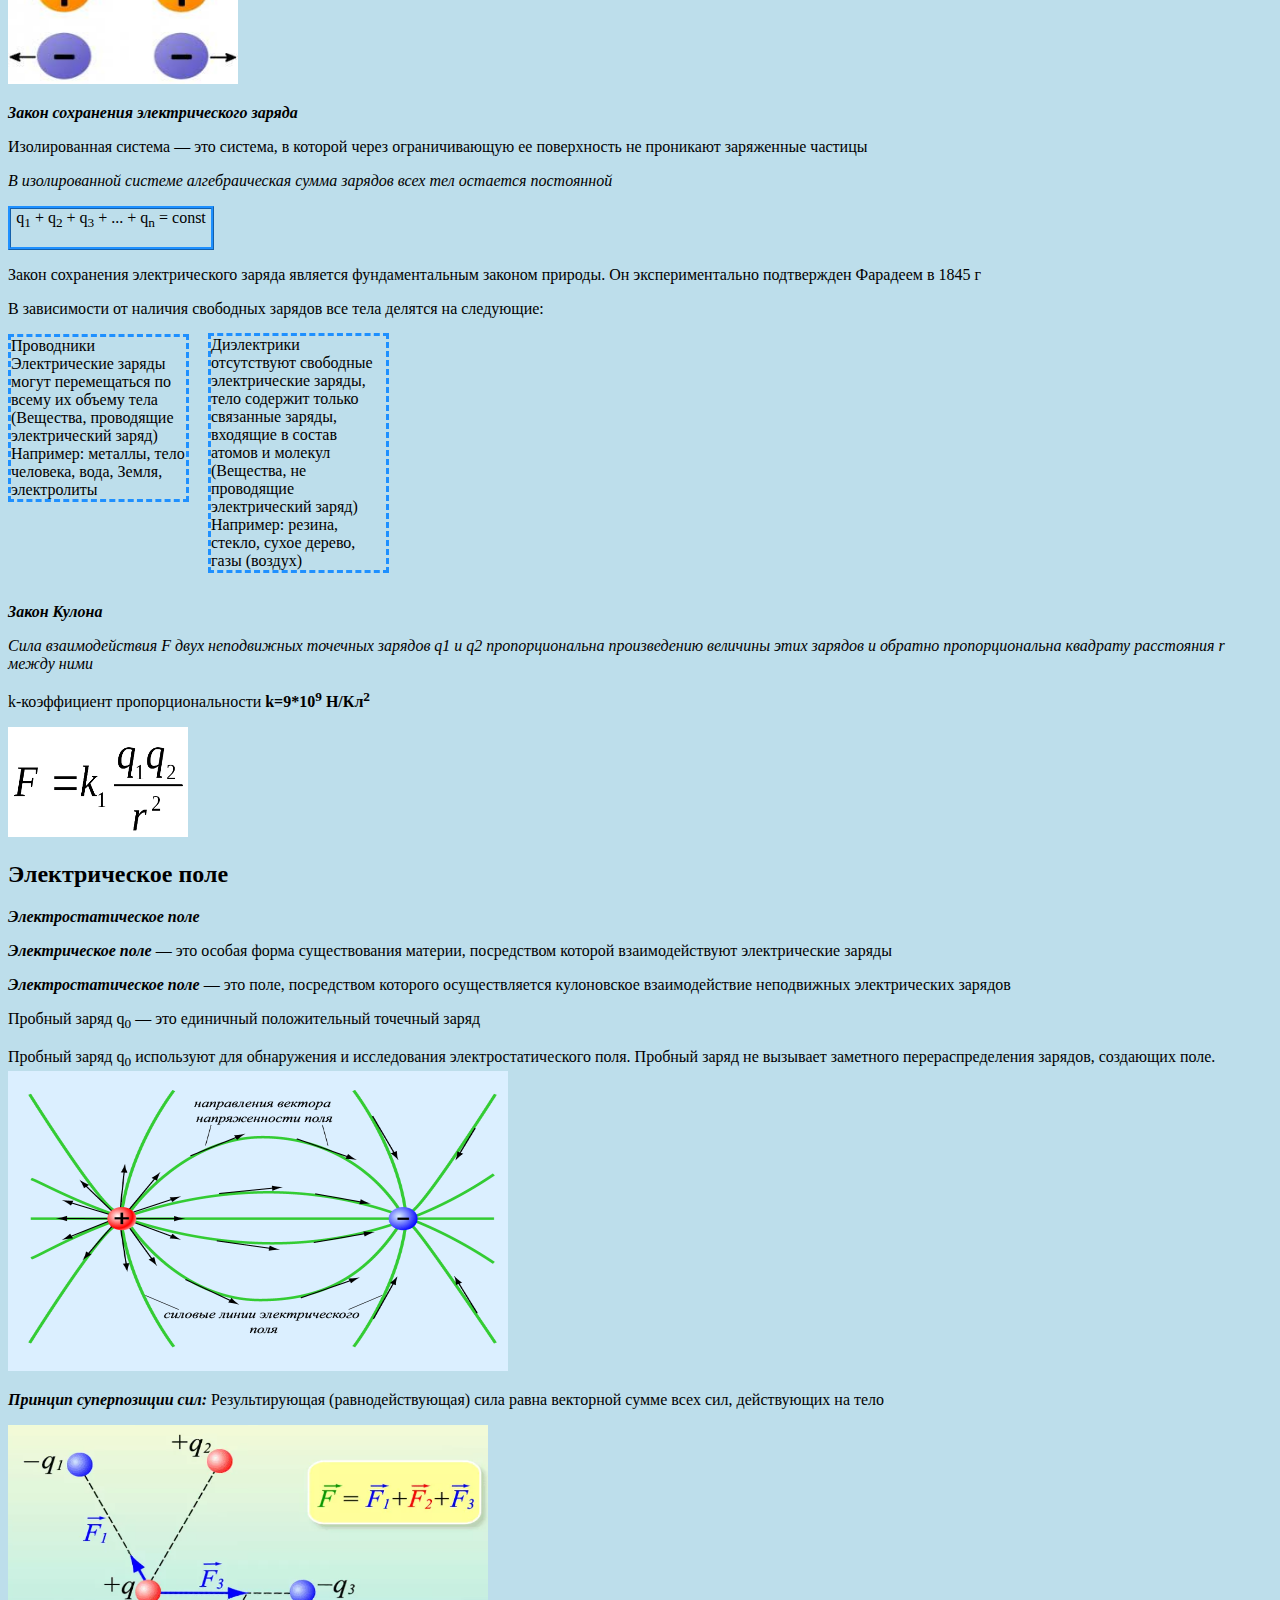
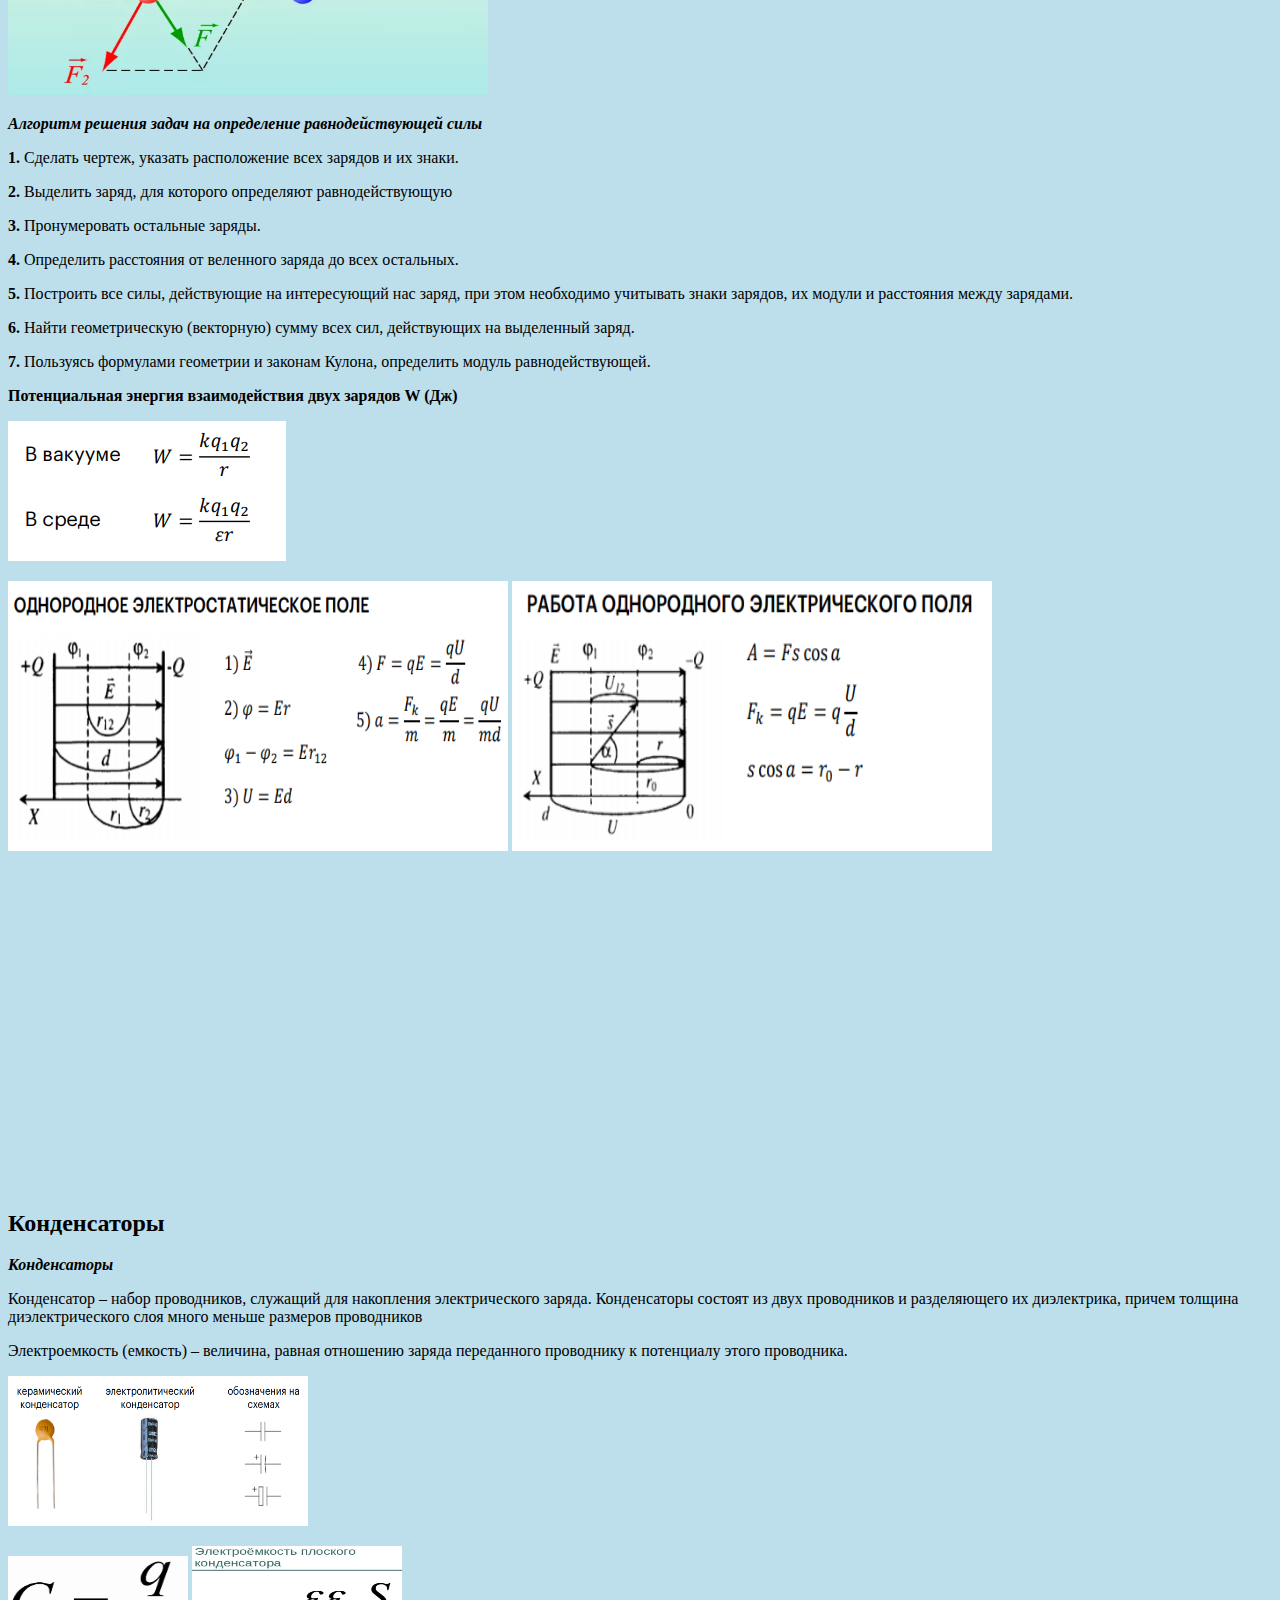
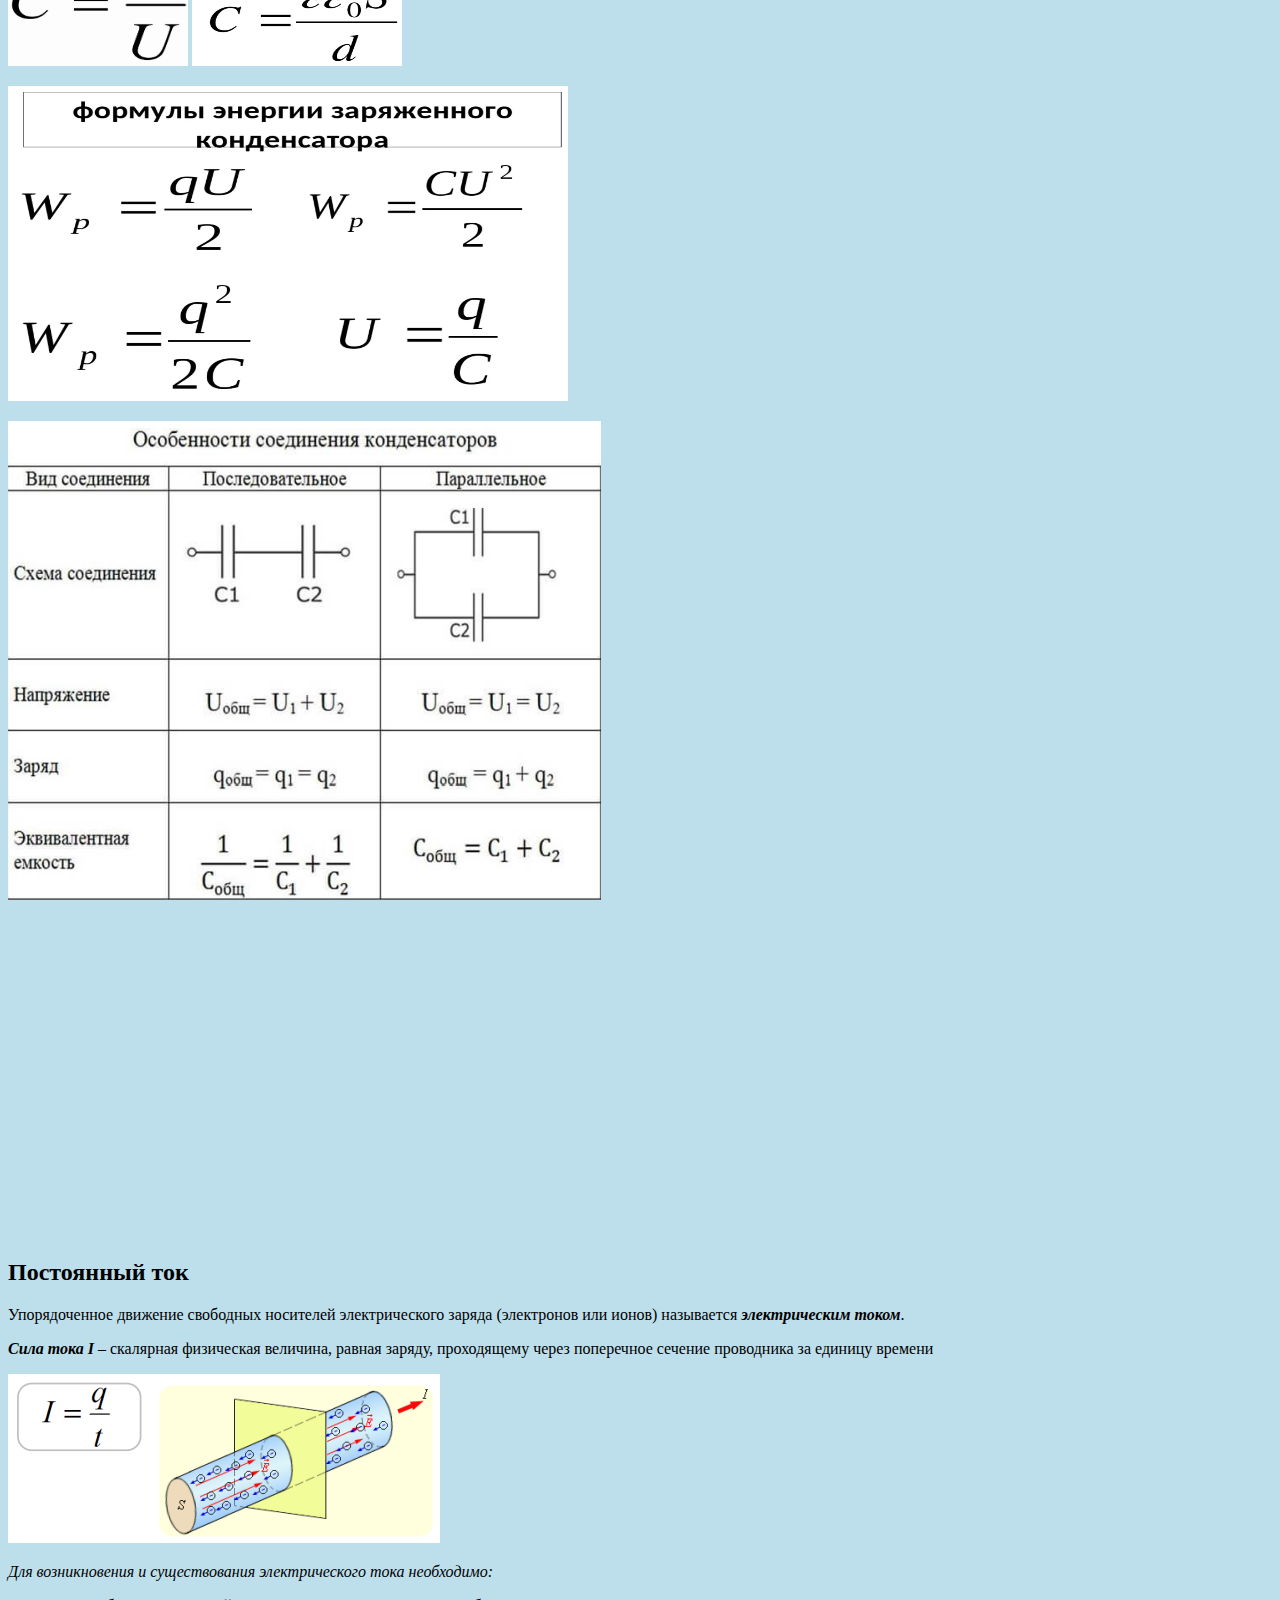
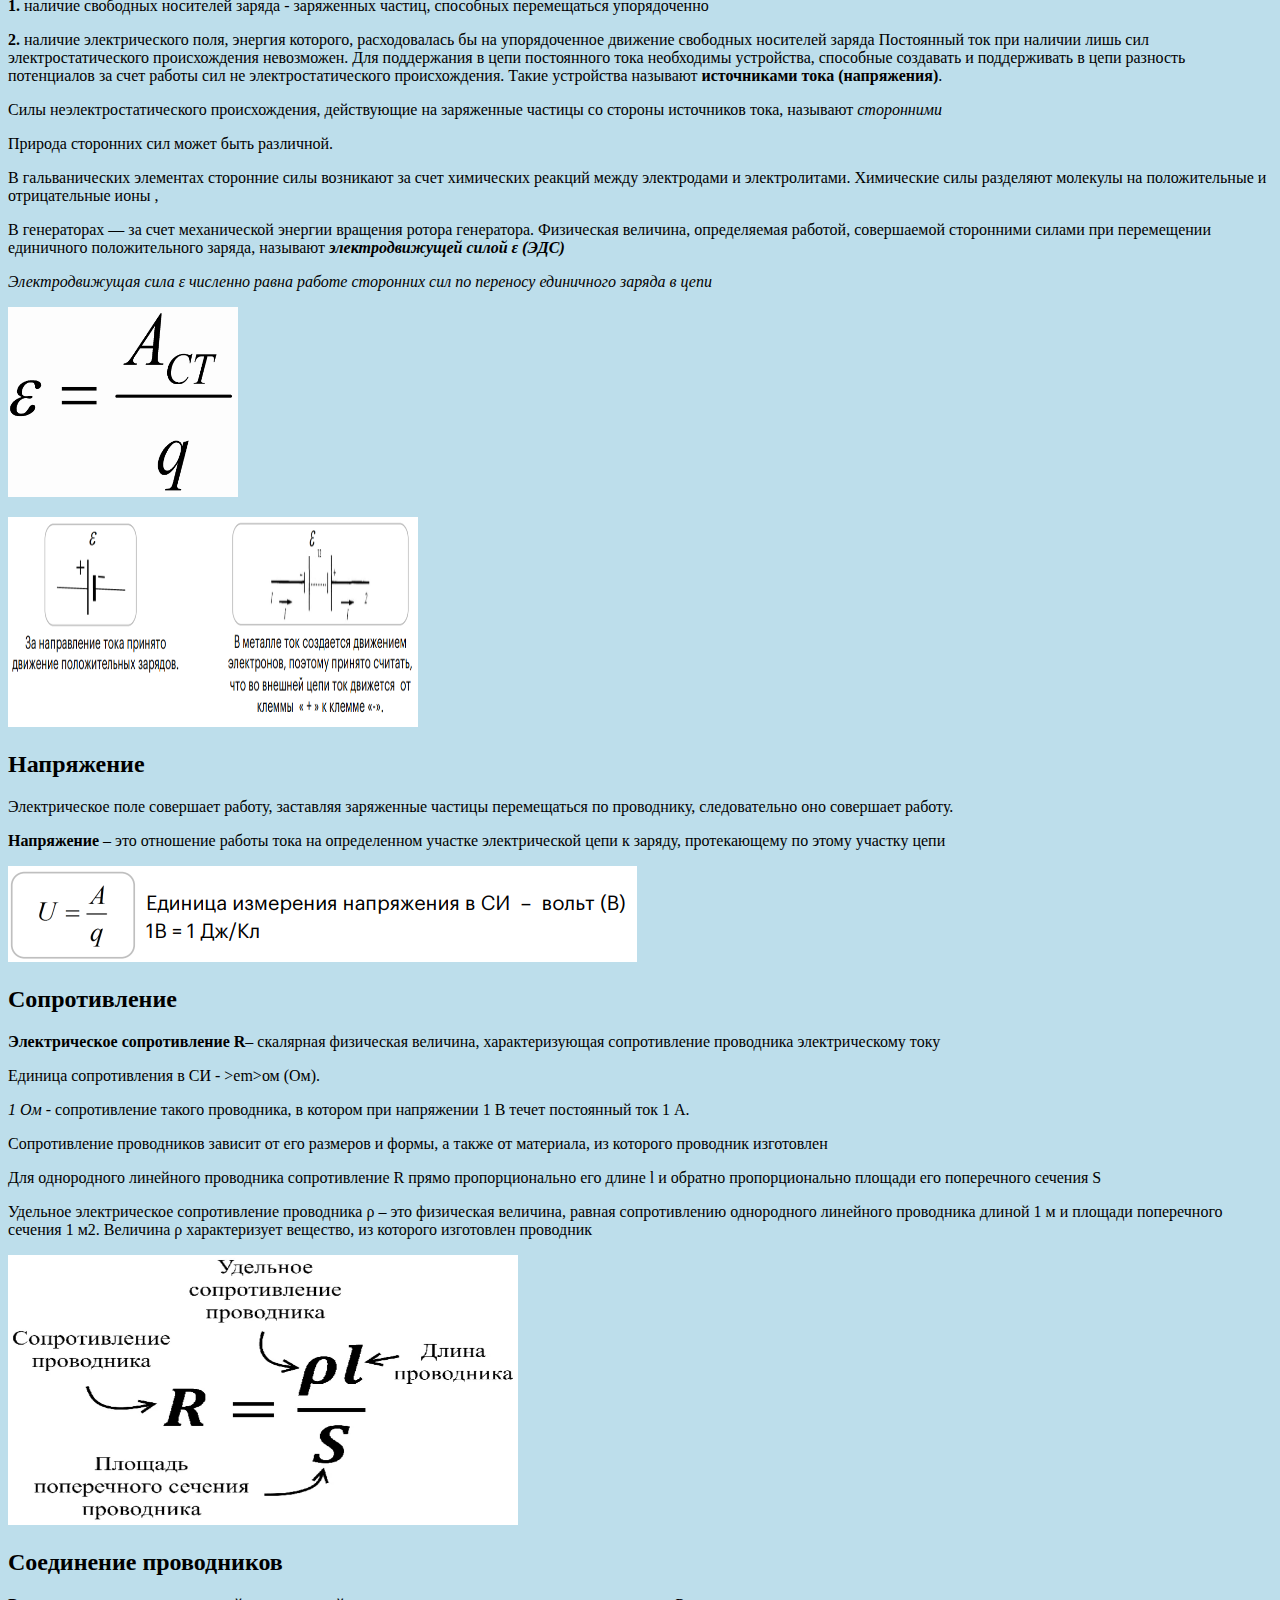
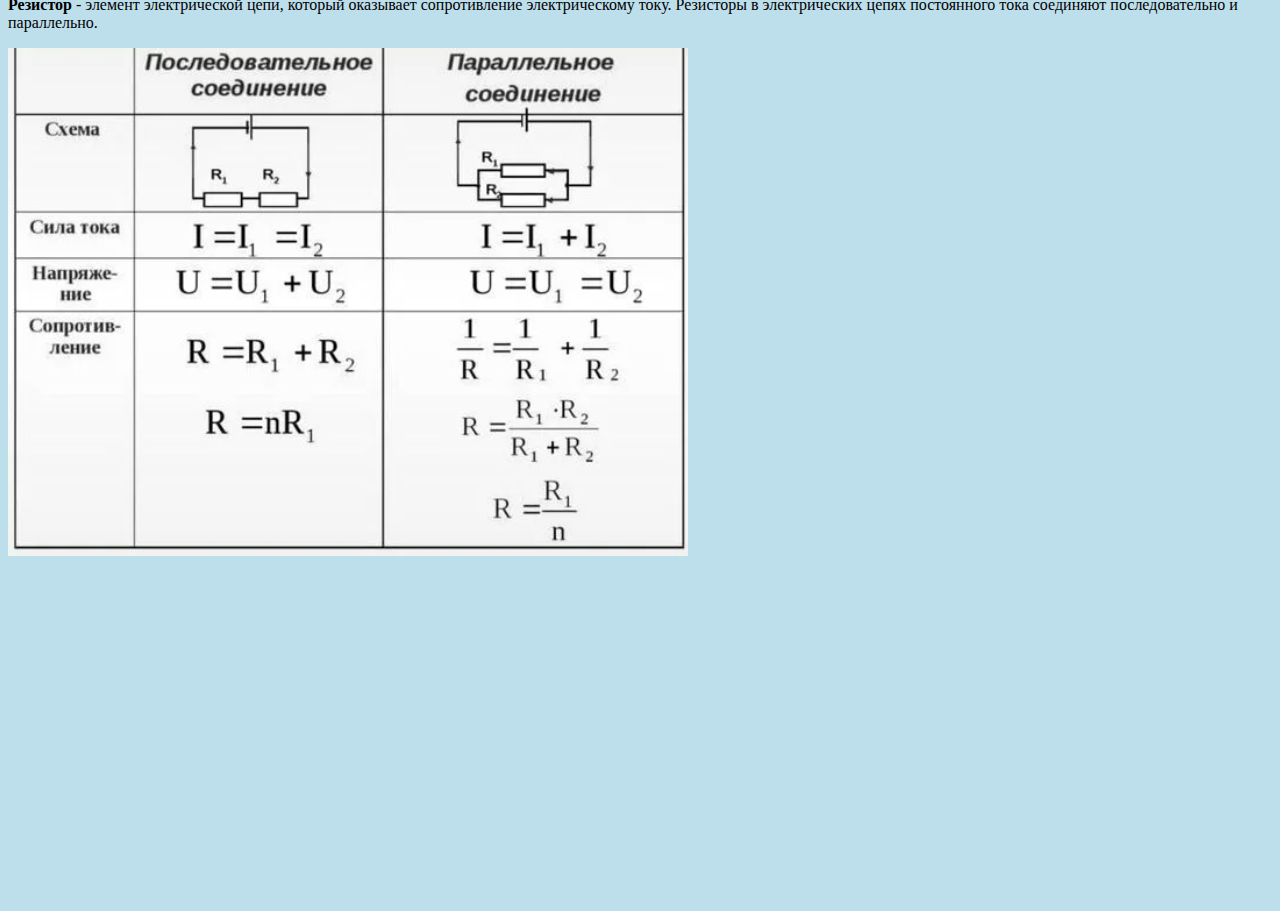
==== commit 11f79479: "Update index1.html" ====
--- a/index1.html
+++ b/index1.html
@@ -177,6 +177,7 @@
 электрическому току.
 Резисторы в электрических цепях постоянного тока соединяют последовательно и
 параллельно.
-<p><img src="виды.png">    
+<p><img src="виды.png">   
+    <p><iframe width="560" height="315" src="https://www.youtube.com/embed/WG-3zCwdq_8" title="YouTube video player" frameborder="0" allow="accelerometer; autoplay; clipboard-write; encrypted-media; gyroscope; picture-in-picture; web-share" allowfullscreen></iframe>
  </body>
 </html>
